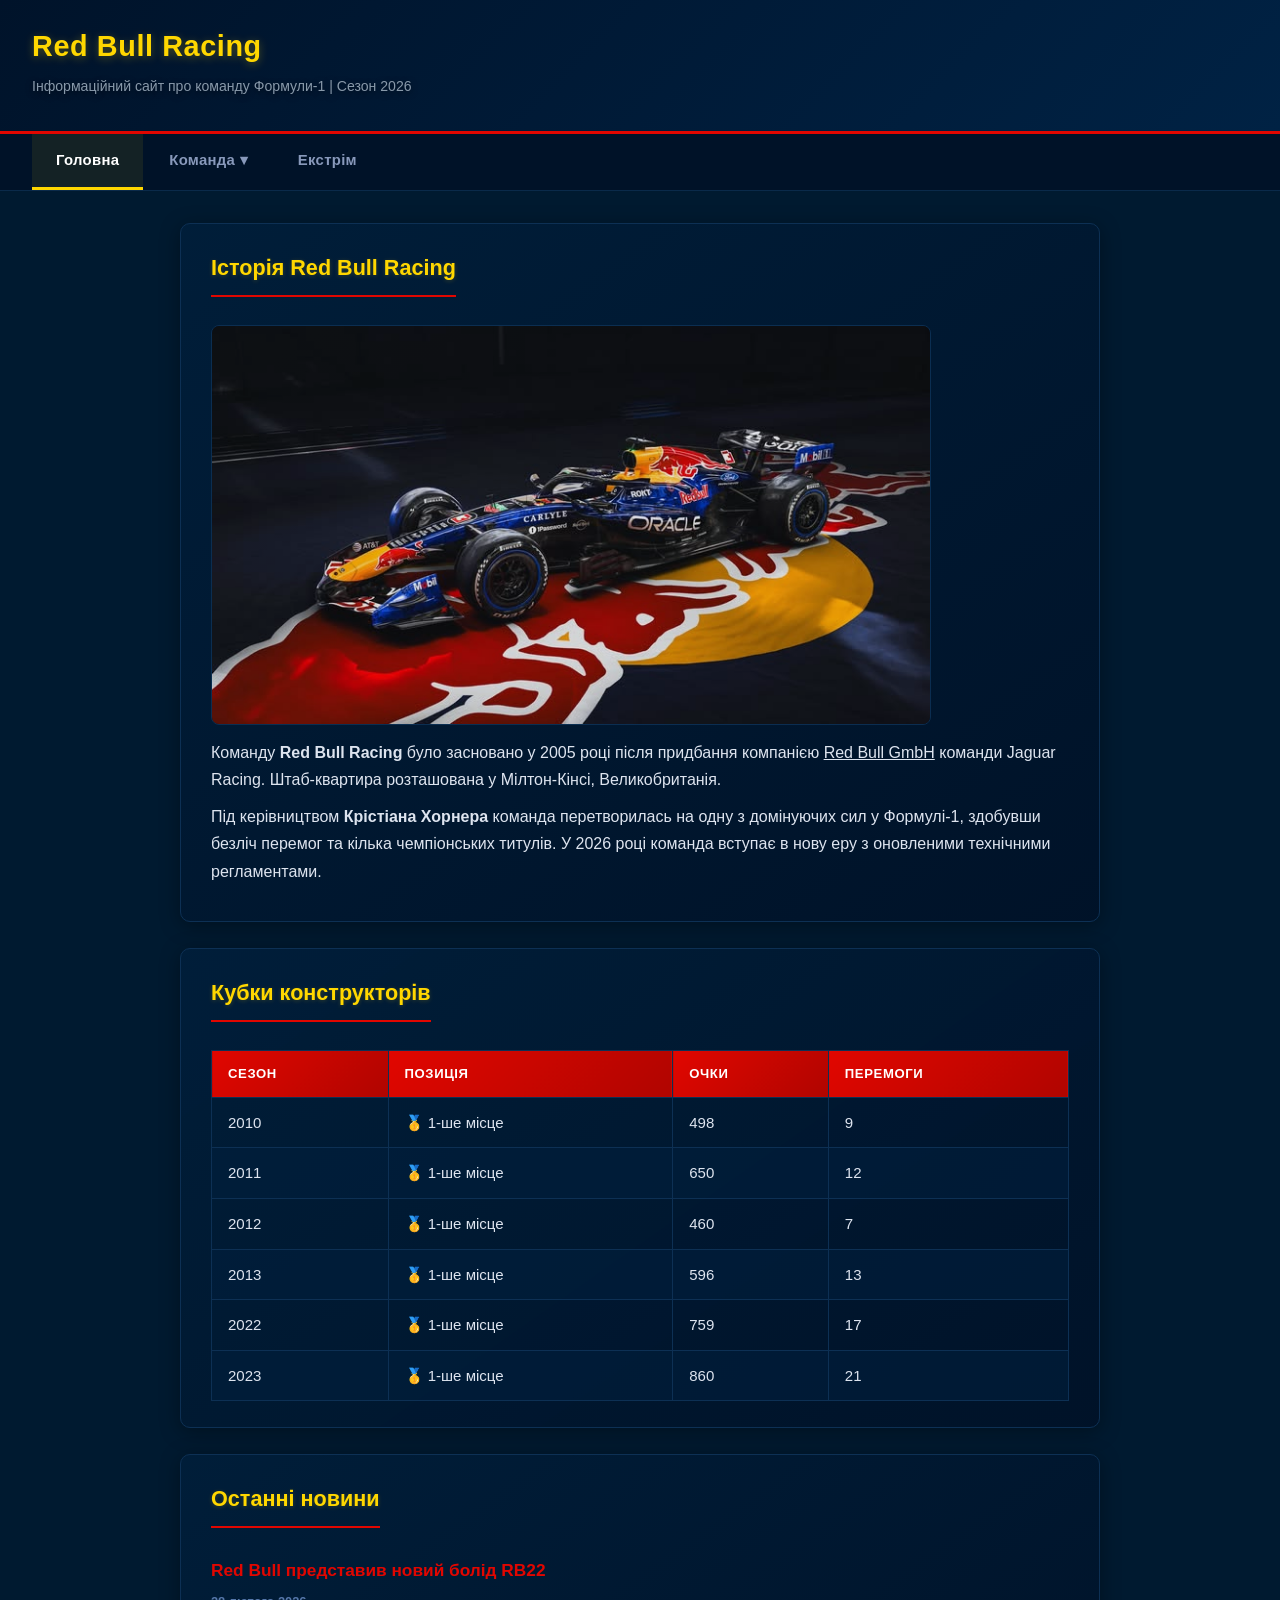
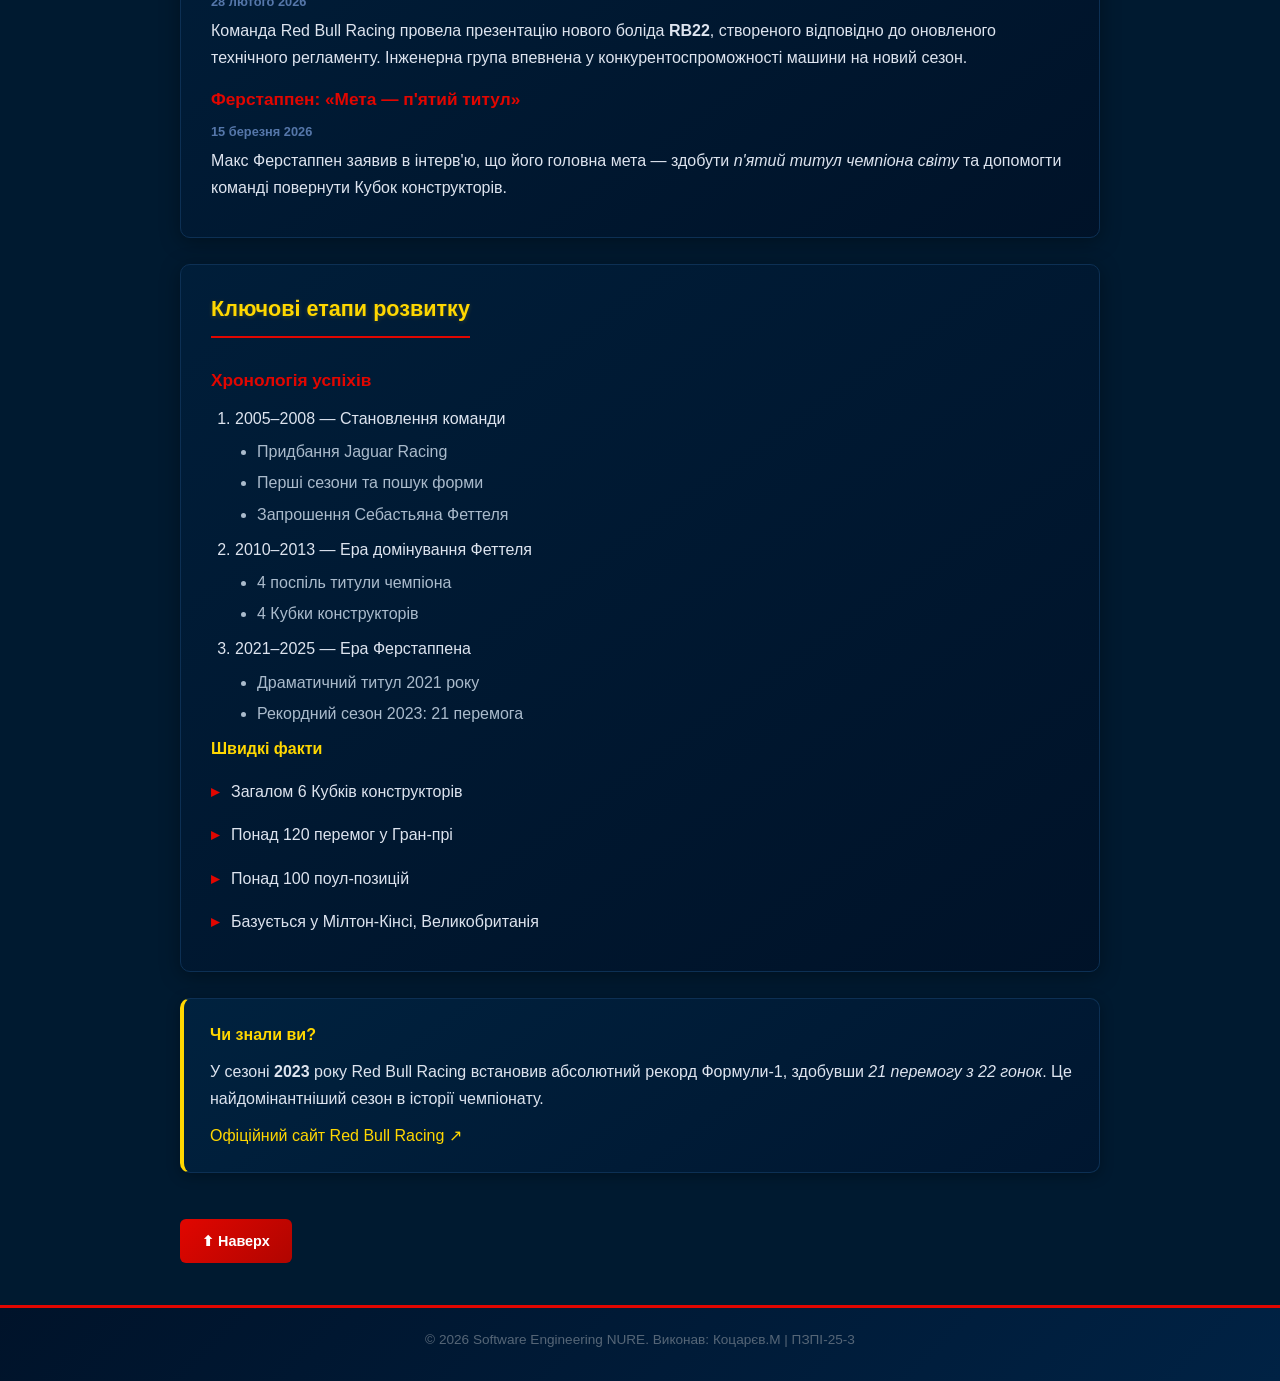
==== index.html @ 12b9b338 "lb1" ====
<!DOCTYPE html>
<html lang="uk">

<head>
    <meta charset="UTF-8">
    <meta name="viewport" content="width=device-width, initial-scale=1.0">
    <meta name="description" content="Red Bull Racing — історія, новини та досягнення команди Формули-1 сезону 2026">
    <meta name="keywords" content="Red Bull Racing, Формула-1, F1 2026, Ферстаппен, Хаджар">
    <meta name="author" content="Коцарєв М., ПЗПІ-25-3">
    <title>Red Bull Racing — Головна</title>
    <link rel="stylesheet" href="style.css">
</head>

<body id="top">
    <header>
        <h1>Red Bull Racing</h1>
        <p>Інформаційний сайт про команду Формули-1 | Сезон 2026</p>
    </header>

    <nav>
        <ul>
            <li><a href="index.html" class="active">Головна</a></li>
            <li class="dropdown">
                <a href="team.html">Команда ▾</a>
                <ul class="dropdown-menu">
                    <li><a href="team.html#pilots">Пілоти 2026</a></li>
                    <li><a href="team.html#media">Медіа та радіо</a></li>
                </ul>
            </li>
            <li><a href="motorsport.html">Екстрім</a></li>
        </ul>
    </nav>

    <main>
        <!--історія-->
        <section>
            <h2>Історія Red Bull Racing</h2>
            <img id="hero-img" src="img/rb22.jpg" alt="Болід Red Bull RB22 на трасі" width="650" height="400">
            <p>Команду <strong>Red Bull Racing</strong> було засновано у 2005 році після придбання компанією
                <u>Red Bull GmbH</u> команди Jaguar Racing. Штаб-квартира розташована у Мілтон-Кінсі, Великобританія.
            </p>
            <p>Під керівництвом <strong>Крістіана Хорнера</strong> команда перетворилась на одну з домінуючих
                сил у Формулі-1, здобувши безліч перемог та кілька чемпіонських титулів. У 2026 році команда
                вступає в нову еру з оновленими технічними регламентами.</p>
        </section>

        <!--статистика-->
        <section>
            <h2>Кубки конструкторів</h2>
            <table>
                <thead>
                    <tr>
                        <th>Сезон</th>
                        <th>Позиція</th>
                        <th>Очки</th>
                        <th>Перемоги</th>
                    </tr>
                </thead>
                <tbody>
                    <tr>
                        <td>2010</td>
                        <td>🥇 1-ше місце</td>
                        <td>498</td>
                        <td>9</td>
                    </tr>
                    <tr>
                        <td>2011</td>
                        <td>🥇 1-ше місце</td>
                        <td>650</td>
                        <td>12</td>
                    </tr>
                    <tr>
                        <td>2012</td>
                        <td>🥇 1-ше місце</td>
                        <td>460</td>
                        <td>7</td>
                    </tr>
                    <tr>
                        <td>2013</td>
                        <td>🥇 1-ше місце</td>
                        <td>596</td>
                        <td>13</td>
                    </tr>
                    <tr>
                        <td>2022</td>
                        <td>🥇 1-ше місце</td>
                        <td>759</td>
                        <td>17</td>
                    </tr>
                    <tr>
                        <td>2023</td>
                        <td>🥇 1-ше місце</td>
                        <td>860</td>
                        <td>21</td>
                    </tr>
                </tbody>
            </table>
        </section>

        <!--новини-->
        <section>
            <h2>Останні новини</h2>

            <article>
                <h3>Red Bull представив новий болід RB22</h3>
                <p class="news-date">28 лютого 2026</p>
                <p>Команда Red Bull Racing провела презентацію нового боліда <strong>RB22</strong>, створеного
                    відповідно до оновленого технічного регламенту. Інженерна група впевнена у конкурентоспроможності
                    машини на новий сезон.</p>
            </article>

            <article>
                <h3>Ферстаппен: «Мета — п'ятий титул»</h3>
                <p class="news-date">15 березня 2026</p>
                <p>Макс Ферстаппен заявив в інтерв'ю, що його головна мета — здобути <em>п'ятий титул чемпіона
                        світу</em> та допомогти команді повернути Кубок конструкторів.</p>
            </article>
        </section>

        <!--хронологія-->
        <section>
            <h2>Ключові етапи розвитку</h2>

            <h3>Хронологія успіхів</h3>
            <ol class="numbered-list">
                <li>2005–2008 — Становлення команди
                    <ul>
                        <li>Придбання Jaguar Racing</li>
                        <li>Перші сезони та пошук форми</li>
                        <li>Запрошення Себастьяна Феттеля</li>
                    </ul>
                </li>
                <li>2010–2013 — Ера домінування Феттеля
                    <ul>
                        <li>4 поспіль титули чемпіона</li>
                        <li>4 Кубки конструкторів</li>
                    </ul>
                </li>
                <li>2021–2025 — Ера Ферстаппена
                    <ul>
                        <li>Драматичний титул 2021 року</li>
                        <li>Рекордний сезон 2023: 21 перемога</li>
                    </ul>
                </li>
            </ol>

            <h4>Швидкі факти</h4>
            <ul class="content-list">
                <li>Загалом 6 Кубків конструкторів</li>
                <li>Понад 120 перемог у Гран-прі</li>
                <li>Понад 100 поул-позицій</li>
                <li>Базується у Мілтон-Кінсі, Великобританія</li>
            </ul>
        </section>
        <!--sideBar-->
        <aside>
            <h4>Чи знали ви?</h4>
            <p>У сезоні <strong>2023</strong> року Red Bull Racing встановив абсолютний рекорд Формули-1, здобувши
                <em>21 перемогу з 22 гонок</em>. Це найдомінантніший сезон в історії чемпіонату.
            </p>
            <a href="https://www.redbullracing.com" target="_blank" rel="noopener">Офіційний сайт Red Bull Racing ↗</a>
        </aside>

        <a href="#top" class="back-to-top">⬆ Наверх</a>
    </main>

    <footer>
        <p>&copy; 2026 Software Engineering NURE. Виконав: Коцарєв.М | ПЗПІ-25-3</p>
    </footer>

</body>

</html>
---- style.css ----
/*універсальний селектор*/
* {
    margin: 0;
    padding: 0;
    box-sizing: border-box;
}

/*грід лейаут*/
body {
    font-family: 'Segoe UI', Helvetica, Arial, sans-serif;
    background-color: #001a30;
    background-image: url('img/bg-carbon.png');
    background-repeat: repeat;
    color: #dde4ef;
    line-height: 1.7;
    min-height: 100vh;
    display: grid;
    grid-template-rows: auto auto 1fr auto;
}

a {
    color: #ffd700;
    text-decoration: none;
    transition: color 0.25s;
}

a:hover {
    color: #ffe766;
}

/*хідер*/
header {
    background: linear-gradient(135deg, #00132a 0%, #002244 100%);
    padding: 22px 32px;
    border-bottom: 3px solid #e10600;
    text-shadow: 0 2px 6px rgba(0, 0, 0, 0.5);
}

header h1 {
    color: #ffd700;
    font-size: 1.8em;
    font-weight: 700;
    letter-spacing: 0.6px;
    cursor: pointer;
    text-shadow: 0 2px 8px rgba(255, 215, 0, 0.3);
}

header p {
    font-size: 0.88em;
    color: #8899aa;
    margin-top: 4px;
}

/*навігація*/
nav {
    background-color: #001228;
    padding: 0 32px;
    border-bottom: 1px solid #0a2a4a;
    position: relative;
    z-index: 100;
}

nav > ul {
    list-style: none;
    display: flex;
    gap: 2px;
    flex-wrap: wrap;
}

nav > ul > li {
    position: relative;
}

nav > ul > li > a {
    display: block;
    padding: 14px 24px;
    color: #8899bb;
    font-size: 0.93em;
    font-weight: 600;
    letter-spacing: 0.3px;
    border-bottom: 3px solid transparent;
    transition: color 0.25s, border-color 0.3s, background-color 0.25s;
    cursor: pointer;
}

nav > ul > li > a:hover {
    color: #fff;
    background-color: rgba(225, 6, 0, 0.12);
    border-bottom-color: #e10600;
    text-decoration: none;
}

nav > ul > li > a.active {
    color: #fff;
    border-bottom-color: #ffd700;
    background-color: rgba(255, 215, 0, 0.08);
    text-decoration: none;
}

/*випадаюче меню*/
.dropdown-menu {
    display: none;
    position: absolute;
    top: 100%;
    left: 0;
    list-style: none;
    background-color: #001835;
    border: 1px solid #0d3054;
    border-radius: 0 0 8px 8px;
    min-width: 220px;
    box-shadow: 0 8px 20px rgba(0, 0, 0, 0.5);
}

.dropdown:hover > .dropdown-menu {
    display: flex;
    flex-direction: column;
}

.dropdown-menu li a {
    display: block;
    padding: 11px 22px;
    color: #8899bb;
    font-size: 0.9em;
    transition: background-color 0.2s, color 0.2s;
    border-bottom: 1px solid #0a2540;
}

.dropdown-menu li:last-child a {
    border-bottom: none;
    border-radius: 0 0 8px 8px;
}

.dropdown-menu li a:hover {
    background-color: rgba(225, 6, 0, 0.15);
    color: #fff;
    text-decoration: none;
}

/*мейн*/
main {
    max-width: 960px;
    width: 100%;
    margin: 32px auto;
    padding: 0 20px;
}

/*секції */
section {
    background: linear-gradient(145deg, rgba(0, 30, 58, 0.92) 0%, rgba(0, 18, 40, 0.96) 100%);
    border: 1px solid #0d3054;
    border-radius: 10px;
    padding: 26px 30px;
    margin-bottom: 26px;
    box-shadow: 0 4px 20px rgba(0, 0, 0, 0.35);
    transition: transform 0.25s, box-shadow 0.25s;
}

section:hover {
    transform: translateY(-2px);
    box-shadow: 0 8px 28px rgba(0, 0, 0, 0.5);
}

/*заголовки*/
h2 {
    color: #ffd700;
    margin-bottom: 14px;
    font-size: 1.35em;
    font-weight: 700;
    padding-bottom: 8px;
    border-bottom: 2px solid #e10600;
    display: inline-block;
    text-shadow: 0 1px 4px rgba(255, 215, 0, 0.2);
}

h3 {
    color: #e10600;
    margin: 14px 0 6px;
    font-size: 1.08em;
    font-weight: 600;
}

h4 {
    color: #ffd700;
    font-size: 1em;
    margin-bottom: 8px;
}

h5 {
    color: #ccdae8;
    font-size: 0.95em;
    margin: 12px 0 6px;
}

h6 {
    color: #7a90a8;
    font-size: 0.85em;
    font-weight: 500;
    margin: 10px 0 4px;
}

p {
    margin-bottom: 10px;
}

/*таблиця*/
table {
    width: 100%;
    border-collapse: collapse;
    margin-top: 14px;
}

th, td {
    border: 1px solid #0d3054;
    padding: 12px 16px;
    text-align: left;
    font-size: 0.94em;
}

th {
    background: linear-gradient(135deg, #e10600, #b00500);
    color: #fff;
    font-weight: 700;
    text-transform: uppercase;
    font-size: 0.82em;
    letter-spacing: 0.6px;
}
tr:nth-child(even) {
    background-color: rgba(0, 30, 60, 0.6);
}

tr:hover {
    background-color: rgba(225, 6, 0, 0.1);
}

/*списки*/
ul.content-list {
    list-style: none;
    padding-left: 0;
    margin-top: 10px;
}

ul.content-list li {
    padding: 6px 0 6px 20px;
    margin-bottom: 4px;
    position: relative;
}

ul.content-list li::before {
    content: '▸';
    color: #e10600;
    position: absolute;
    left: 0;
    font-weight: 700;
}

ol.numbered-list {
    padding-left: 24px;
    margin-top: 10px;
}

ol.numbered-list li {
    margin-bottom: 8px;
    color: #dde4ef;
}

ol.numbered-list ul {
    list-style: disc;
    padding-left: 22px;
    margin-top: 6px;
}

ol.numbered-list ul li {
    margin-bottom: 4px;
    color: #aabbcc;
}

/*картки пілотів*/
.drivers {
    display: flex;
    gap: 24px;
    margin-top: 18px;
}

.driver-card {
    flex: 1;
    background: linear-gradient(160deg, #002244 0%, #001530 100%);
    border: 1px solid #0d3054;
    border-radius: 10px;
    padding: 24px;
    text-align: center;
    box-shadow: 0 3px 14px rgba(0, 0, 0, 0.3);
    transition: border-color 0.3s, transform 0.25s, box-shadow 0.25s;
    cursor: default;
}

.driver-card:hover {
    border-color: #e10600;
    transform: translateY(-4px);
    box-shadow: 0 8px 24px rgba(225, 6, 0, 0.18);
}

.driver-card h3 {
    margin-bottom: 8px;
    color: #fff;
    font-size: 1.1em;
}

.driver-card .number {
    font-size: 2.4em;
    font-weight: 800;
    color: #ffd700;
    margin-bottom: 8px;
    text-shadow: 0 2px 10px rgba(255, 215, 0, 0.25);
}

.driver-card p {
    color: #8899bb;
    margin-bottom: 4px;
    font-size: 0.92em;
}

/*фото пілотів*/
.driver-photo {
    width: 120px;
    height: 120px;
    border-radius: 50%;
    object-fit: cover;
    display: block;
    margin: 0 auto 14px;
    border: 3px solid #ffd700;
    box-shadow: 0 4px 16px rgba(255, 215, 0, 0.2);
    transition: transform 0.3s, box-shadow 0.3s;
}

.driver-photo:hover {
    transform: scale(1.06);
    box-shadow: 0 6px 22px rgba(255, 215, 0, 0.35);
}

/*сітка карток спорт*/
.cards-grid {
    display: grid;
    grid-template-columns: repeat(auto-fill, minmax(260px, 1fr));
    gap: 20px;
    margin-top: 16px;
}

.card {
    background: linear-gradient(160deg, #002244 0%, #001530 100%);
    border: 1px solid #0d3054;
    border-radius: 10px;
    padding: 22px;
    box-shadow: 0 3px 14px rgba(0, 0, 0, 0.3);
    transition: border-color 0.3s, transform 0.25s, box-shadow 0.25s;
}

.card:hover {
    border-color: #ffd700;
    transform: translateY(-3px);
    box-shadow: 0 8px 22px rgba(255, 215, 0, 0.1);
}

.card h3 {
    color: #ffd700;
    margin-bottom: 8px;
    font-size: 1.05em;
}

.card p {
    color: #99aabb;
    font-size: 0.92em;
}

.card .tag {
    display: inline-block;
    background-color: #e10600;
    color: #fff;
    font-size: 0.72em;
    font-weight: 700;
    text-transform: uppercase;
    letter-spacing: 0.5px;
    padding: 3px 10px;
    border-radius: 20px;
    margin-bottom: 10px;
}

/*медіа + фрейм */
.video-block {
    margin-top: 14px;
}

.video-block video {
    width: 100%;
    max-width: 720px;
    border-radius: 8px;
    border: 1px solid #0d3054;
    background-color: #000d1a;
    display: block;
}

.iframe-block {
    margin-top: 16px;
}

.iframe-block iframe {
    width: 100%;
    max-width: 720px;
    height: 400px;
    border: 1px solid #0d3054;
    border-radius: 8px;
    display: block;
}

/*аудіо*/
.audio-block {
    margin-top: 14px;
}

.audio-block audio {
    width: 100%;
    max-width: 480px;
    display: block;
    margin-bottom: 14px;
}

/*підпис до аудіо*/
.radio-transcript {
    background: linear-gradient(160deg, #002244 0%, #001530 100%);
    border-left: 4px solid #ffd700;
    border-radius: 0 8px 8px 0;
    padding: 18px 22px;
    margin-top: 12px;
    font-style: italic;
    color: #8899bb;
    font-size: 0.93em;
    line-height: 1.65;
    box-shadow: 0 2px 10px rgba(0, 0, 0, 0.2);
}

.radio-transcript::before {
    content: '🎙️ ';
}

/*sideBar*/
aside {
    background: linear-gradient(145deg, rgba(0, 35, 65, 0.85) 0%, rgba(0, 22, 48, 0.92) 100%);
    border: 1px solid #0d3054;
    border-left: 4px solid #ffd700;
    border-radius: 10px;
    padding: 22px 26px;
    margin-bottom: 26px;
    box-shadow: 0 3px 14px rgba(0, 0, 0, 0.3);
}

aside h4 {
    color: #ffd700;
    margin-bottom: 10px;
}

/*зображення*/
#hero-img {
    width: 100%;
    max-width: 720px;
    border-radius: 8px;
    border: 1px solid #0d3054;
    display: block;
    margin: 14px 0;
    opacity: 0.92;
    transition: opacity 0.3s;
}

#hero-img:hover {
    opacity: 1;
}

/*новини*/
.news-date {
    font-size: 0.8em;
    color: #5577aa;
    font-weight: 600;
    margin-bottom: 4px;
}

/*кнопка нагору*/
.back-to-top {
    display: inline-block;
    margin: 20px 0 10px;
    padding: 10px 22px;
    background: linear-gradient(135deg, #e10600, #b00500);
    color: #fff;
    border-radius: 6px;
    font-weight: 600;
    font-size: 0.9em;
    transition: transform 0.2s, box-shadow 0.2s;
    cursor: pointer;
}

.back-to-top:hover {
    transform: translateY(-2px);
    box-shadow: 0 4px 12px rgba(225, 6, 0, 0.3);
    color: #fff;
    text-decoration: none;
}

/*форма*/
.form-card {
    margin-top: 16px;
}

.form-group {
    margin-bottom: 16px;
}

.form-group label {
    display: block;
    margin-bottom: 5px;
    color: #aabbcc;
    font-size: 0.92em;
    font-weight: 600;
}

.form-group input,
.form-group select,
.form-group textarea {
    width: 100%;
    max-width: 420px;
    padding: 10px 14px;
    background-color: #001a35;
    border: 1px solid #0d3054;
    border-radius: 6px;
    color: #dde4ef;
    font-family: 'Segoe UI', Helvetica, Arial, sans-serif;
    font-size: 0.93em;
    transition: border-color 0.25s;
}

.form-group input:focus,
.form-group textarea:focus {
    outline: none;
    border-color: #ffd700;
}

.form-group textarea {
    resize: vertical;
    min-height: 80px;
}

.btn-submit {
    display: inline-block;
    padding: 12px 32px;
    background: linear-gradient(135deg, #e10600, #b00500);
    color: #fff;
    border: none;
    border-radius: 6px;
    font-size: 0.95em;
    font-weight: 700;
    cursor: pointer;
    transition: transform 0.2s, box-shadow 0.25s;
    text-transform: uppercase;
    letter-spacing: 0.5px;
}

.btn-submit:hover {
    transform: translateY(-2px);
    box-shadow: 0 6px 16px rgba(225, 6, 0, 0.35);
}

/*футер*/
footer {
    background: linear-gradient(135deg, #00132a 0%, #002244 100%);
    text-align: center;
    padding: 20px;
    border-top: 3px solid #e10600;
    font-size: 0.85em;
    color: #556677;
}
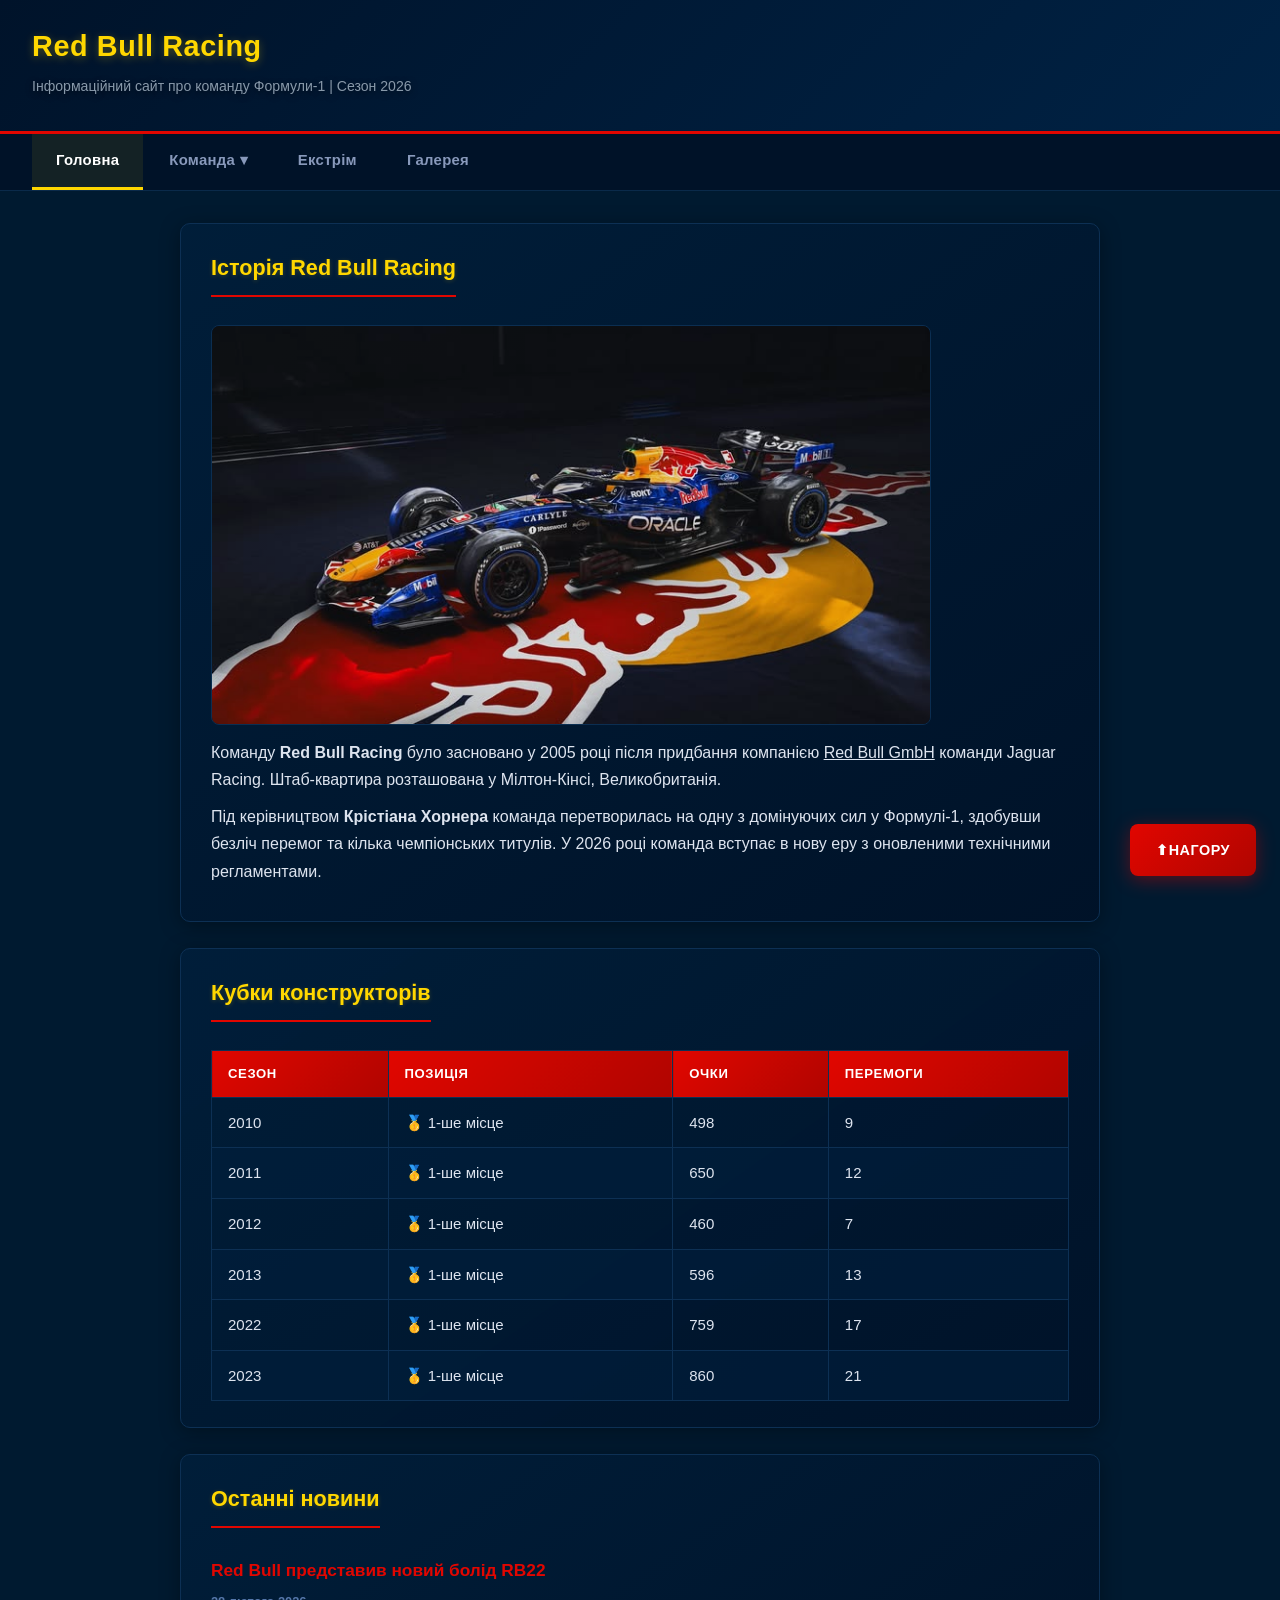
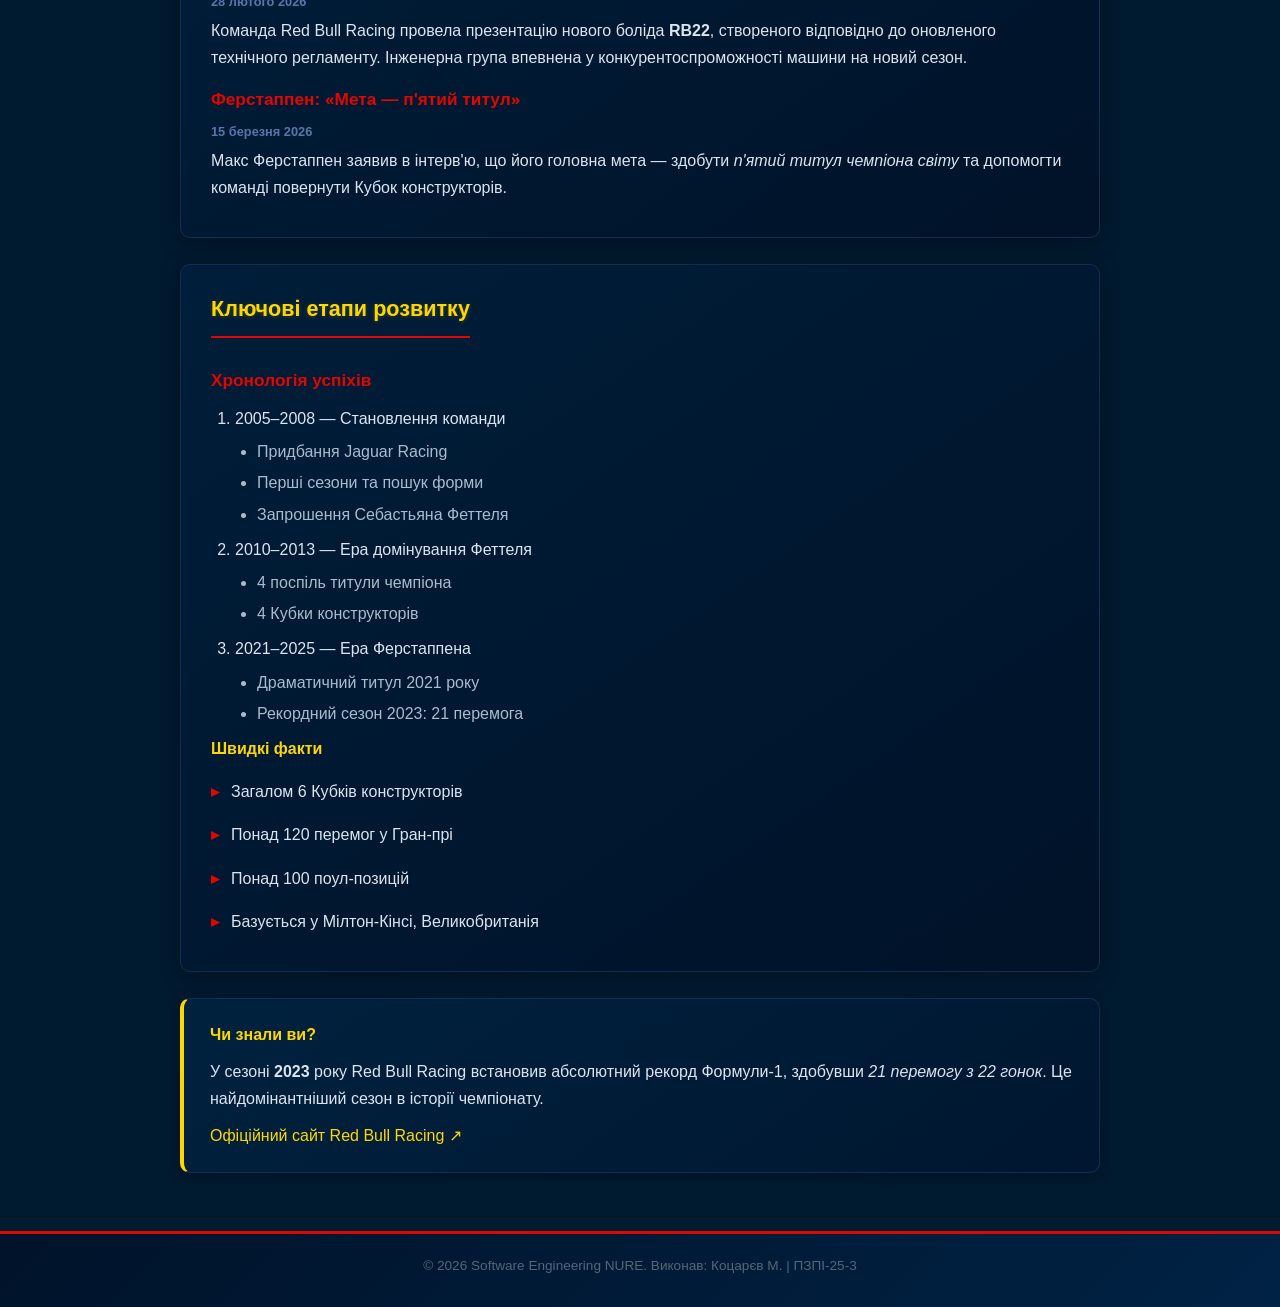
==== commit 32721070: "lb2" ====
--- a/index.html
+++ b/index.html
@@ -12,30 +12,46 @@
 </head>
 
 <body id="top">
+    <!-- Хедер -->
     <header>
         <h1>Red Bull Racing</h1>
         <p>Інформаційний сайт про команду Формули-1 | Сезон 2026</p>
     </header>
 
+    <!-- Checkbox hack для мобільного гамбургер-меню -->
+    <input type="checkbox" id="nav-toggle" class="nav__checkbox">
+    <label for="nav-toggle" class="nav__hamburger" aria-label="Відкрити меню">
+        <span class="nav__hamburger-line"></span>
+    </label>
+
+    <!-- Навігація (БЕМ) -->
     <nav>
-        <ul>
-            <li><a href="index.html" class="active">Головна</a></li>
-            <li class="dropdown">
-                <a href="team.html">Команда ▾</a>
-                <ul class="dropdown-menu">
-                    <li><a href="team.html#pilots">Пілоти 2026</a></li>
-                    <li><a href="team.html#media">Медіа та радіо</a></li>
+        <ul class="nav__list">
+            <li class="nav__item">
+                <a href="index.html" class="nav__link nav__link--active">Головна</a>
+            </li>
+            <li class="nav__item nav__item--dropdown">
+                <a href="team.html" class="nav__link">Команда ▾</a>
+                <ul class="nav__dropdown">
+                    <li><a href="team.html#pilots" class="nav__dropdown-link">Пілоти 2026</a></li>
+                    <li><a href="team.html#media" class="nav__dropdown-link">Медіа та радіо</a></li>
                 </ul>
             </li>
-            <li><a href="motorsport.html">Екстрім</a></li>
+            <li class="nav__item">
+                <a href="motorsport.html" class="nav__link">Екстрім</a>
+            </li>
+            <li class="nav__item">
+                <a href="gallery.html" class="nav__link">Галерея</a>
+            </li>
         </ul>
     </nav>
 
+    <!-- Основний контент -->
     <main>
         <!--історія-->
-        <section>
+        <section class="section">
             <h2>Історія Red Bull Racing</h2>
-            <img id="hero-img" src="img/rb22.jpg" alt="Болід Red Bull RB22 на трасі" width="650" height="400">
+            <img class="hero-img" src="img/rb22.jpg" alt="Болід Red Bull RB22 на трасі" width="650" height="400">
             <p>Команду <strong>Red Bull Racing</strong> було засновано у 2005 році після придбання компанією
                 <u>Red Bull GmbH</u> команди Jaguar Racing. Штаб-квартира розташована у Мілтон-Кінсі, Великобританія.
             </p>
@@ -45,7 +61,7 @@
         </section>
 
         <!--статистика-->
-        <section>
+        <section class="section">
             <h2>Кубки конструкторів</h2>
             <table>
                 <thead>
@@ -98,12 +114,12 @@
         </section>
 
         <!--новини-->
-        <section>
+        <section class="section">
             <h2>Останні новини</h2>
 
             <article>
                 <h3>Red Bull представив новий болід RB22</h3>
-                <p class="news-date">28 лютого 2026</p>
+                <p class="news__date">28 лютого 2026</p>
                 <p>Команда Red Bull Racing провела презентацію нового боліда <strong>RB22</strong>, створеного
                     відповідно до оновленого технічного регламенту. Інженерна група впевнена у конкурентоспроможності
                     машини на новий сезон.</p>
@@ -111,18 +127,18 @@
 
             <article>
                 <h3>Ферстаппен: «Мета — п'ятий титул»</h3>
-                <p class="news-date">15 березня 2026</p>
+                <p class="news__date">15 березня 2026</p>
                 <p>Макс Ферстаппен заявив в інтерв'ю, що його головна мета — здобути <em>п'ятий титул чемпіона
                         світу</em> та допомогти команді повернути Кубок конструкторів.</p>
             </article>
         </section>
 
         <!--хронологія-->
-        <section>
+        <section class="section">
             <h2>Ключові етапи розвитку</h2>
 
             <h3>Хронологія успіхів</h3>
-            <ol class="numbered-list">
+            <ol class="list--ordered">
                 <li>2005–2008 — Становлення команди
                     <ul>
                         <li>Придбання Jaguar Racing</li>
@@ -145,15 +161,16 @@
             </ol>
 
             <h4>Швидкі факти</h4>
-            <ul class="content-list">
+            <ul class="list--markers">
                 <li>Загалом 6 Кубків конструкторів</li>
                 <li>Понад 120 перемог у Гран-прі</li>
                 <li>Понад 100 поул-позицій</li>
                 <li>Базується у Мілтон-Кінсі, Великобританія</li>
             </ul>
         </section>
+
         <!--sideBar-->
-        <aside>
+        <aside class="sidebar">
             <h4>Чи знали ви?</h4>
             <p>У сезоні <strong>2023</strong> року Red Bull Racing встановив абсолютний рекорд Формули-1, здобувши
                 <em>21 перемогу з 22 гонок</em>. Це найдомінантніший сезон в історії чемпіонату.
@@ -161,11 +178,14 @@
             <a href="https://www.redbullracing.com" target="_blank" rel="noopener">Офіційний сайт Red Bull Racing ↗</a>
         </aside>
 
-        <a href="#top" class="back-to-top">⬆ Наверх</a>
     </main>
 
+    <!-- Фіксована кнопка «Підтримати команду» -->
+    <a href="#" class="support-btn">⬆Нагору</a>
+
+    <!-- Футер -->
     <footer>
-        <p>&copy; 2026 Software Engineering NURE. Виконав: Коцарєв.М | ПЗПІ-25-3</p>
+        <p>&copy; 2026 Software Engineering NURE. Виконав: Коцарєв М. | ПЗПІ-25-3</p>
     </footer>
 
 </body>
--- a/style.css
+++ b/style.css
@@ -1,11 +1,19 @@
-/*універсальний селектор*/
+/* =============================================================
+   Red Bull Racing — Фан-сайт | Сезон 2026
+   Лабораторна робота №2: CSS Grid, БЕМ, адаптивність
+   Автор: Коцарєв М. | ПЗПІ-25-3, ХНУРЕ
+   ============================================================= */
+
+/* ------ UNIVERSAL RESET ------ */
 * {
     margin: 0;
     padding: 0;
     box-sizing: border-box;
 }
 
-/*грід лейаут*/
+/* ------ CSS GRID: ЗАГАЛЬНИЙ ЛЕЙАУТ СТОРІНКИ ------ */
+/* Тіло документа — основний грід-контейнер з чотирма рядками:
+   header → nav → main → footer */
 body {
     font-family: 'Segoe UI', Helvetica, Arial, sans-serif;
     background-color: #001a30;
@@ -16,8 +24,20 @@
     min-height: 100vh;
     display: grid;
     grid-template-rows: auto auto 1fr auto;
-}
-
+    grid-template-areas:
+        "header"
+        "nav"
+        "main"
+        "footer";
+}
+
+/* Прив'язка grid-area до семантичних елементів */
+header { grid-area: header; }
+nav    { grid-area: nav; }
+main   { grid-area: main; }
+footer { grid-area: footer; }
+
+/* ------ ПОСИЛАННЯ ------ */
 a {
     color: #ffd700;
     text-decoration: none;
@@ -28,7 +48,9 @@
     color: #ffe766;
 }
 
-/*хідер*/
+/* =============================================================
+   БЛОК: HEADER (header)
+   ============================================================= */
 header {
     background: linear-gradient(135deg, #00132a 0%, #002244 100%);
     padding: 22px 32px;
@@ -36,6 +58,7 @@
     text-shadow: 0 2px 6px rgba(0, 0, 0, 0.5);
 }
 
+/* БЕМ: header__title */
 header h1 {
     color: #ffd700;
     font-size: 1.8em;
@@ -45,13 +68,67 @@
     text-shadow: 0 2px 8px rgba(255, 215, 0, 0.3);
 }
 
+/* БЕМ: header__subtitle */
 header p {
     font-size: 0.88em;
     color: #8899aa;
     margin-top: 4px;
 }
 
-/*навігація*/
+/* =============================================================
+   БЛОК: NAV (nav) — Навігація з гамбургер-меню
+   ============================================================= */
+
+/* -- Checkbox hack: приховуємо справжній чекбокс -- */
+.nav__checkbox {
+    display: none;
+}
+
+/* -- Гамбургер-іконка (3 лінії) — прихована на desktop -- */
+.nav__hamburger {
+    display: none;
+    cursor: pointer;
+    width: 36px;
+    height: 26px;
+    position: relative;
+    z-index: 200;
+}
+
+/* Середня лінія гамбургера */
+.nav__hamburger-line {
+    display: block;
+    width: 100%;
+    height: 3px;
+    background-color: #ffd700;
+    border-radius: 2px;
+    position: absolute;
+    top: 50%;
+    transform: translateY(-50%);
+    transition: background-color 0.3s;
+}
+
+/* Верхня та нижня лінії через псевдоелементи */
+.nav__hamburger-line::before,
+.nav__hamburger-line::after {
+    content: '';
+    display: block;
+    width: 100%;
+    height: 3px;
+    background-color: #ffd700;
+    border-radius: 2px;
+    position: absolute;
+    transition: transform 0.3s, top 0.3s;
+}
+
+.nav__hamburger-line::before {
+    top: -9px;
+}
+
+.nav__hamburger-line::after {
+    top: 9px;
+}
+
+/* -- Основна панель навігації -- */
 nav {
     background-color: #001228;
     padding: 0 32px;
@@ -60,18 +137,21 @@
     z-index: 100;
 }
 
-nav > ul {
+/* БЕМ: nav__list — головний список посилань */
+.nav__list {
     list-style: none;
     display: flex;
     gap: 2px;
     flex-wrap: wrap;
 }
 
-nav > ul > li {
+/* БЕМ: nav__item */
+.nav__item {
     position: relative;
 }
 
-nav > ul > li > a {
+/* БЕМ: nav__link */
+.nav__link {
     display: block;
     padding: 14px 24px;
     color: #8899bb;
@@ -83,22 +163,24 @@
     cursor: pointer;
 }
 
-nav > ul > li > a:hover {
+.nav__link:hover {
     color: #fff;
     background-color: rgba(225, 6, 0, 0.12);
     border-bottom-color: #e10600;
     text-decoration: none;
 }
 
-nav > ul > li > a.active {
+/* БЕМ: nav__link--active (модифікатор активної сторінки) */
+.nav__link--active {
     color: #fff;
     border-bottom-color: #ffd700;
     background-color: rgba(255, 215, 0, 0.08);
     text-decoration: none;
 }
 
-/*випадаюче меню*/
-.dropdown-menu {
+/* -- Випадаюче меню (dropdown) -- */
+/* БЕМ: nav__dropdown */
+.nav__dropdown {
     display: none;
     position: absolute;
     top: 100%;
@@ -109,14 +191,17 @@
     border-radius: 0 0 8px 8px;
     min-width: 220px;
     box-shadow: 0 8px 20px rgba(0, 0, 0, 0.5);
-}
-
-.dropdown:hover > .dropdown-menu {
+    z-index: 150;
+}
+
+/* При наведенні на батьківський nav__item--dropdown */
+.nav__item--dropdown:hover > .nav__dropdown {
     display: flex;
     flex-direction: column;
 }
 
-.dropdown-menu li a {
+/* Посилання всередині dropdown */
+.nav__dropdown-link {
     display: block;
     padding: 11px 22px;
     color: #8899bb;
@@ -125,18 +210,20 @@
     border-bottom: 1px solid #0a2540;
 }
 
-.dropdown-menu li:last-child a {
+.nav__dropdown li:last-child .nav__dropdown-link {
     border-bottom: none;
     border-radius: 0 0 8px 8px;
 }
 
-.dropdown-menu li a:hover {
+.nav__dropdown-link:hover {
     background-color: rgba(225, 6, 0, 0.15);
     color: #fff;
     text-decoration: none;
 }
 
-/*мейн*/
+/* =============================================================
+   БЛОК: MAIN — основний контент
+   ============================================================= */
 main {
     max-width: 960px;
     width: 100%;
@@ -144,8 +231,10 @@
     padding: 0 20px;
 }
 
-/*секції */
-section {
+/* =============================================================
+   БЛОК: SECTION (section) — секції контенту
+   ============================================================= */
+.section {
     background: linear-gradient(145deg, rgba(0, 30, 58, 0.92) 0%, rgba(0, 18, 40, 0.96) 100%);
     border: 1px solid #0d3054;
     border-radius: 10px;
@@ -155,12 +244,14 @@
     transition: transform 0.25s, box-shadow 0.25s;
 }
 
-section:hover {
+.section:hover {
     transform: translateY(-2px);
     box-shadow: 0 8px 28px rgba(0, 0, 0, 0.5);
 }
 
-/*заголовки*/
+/* =============================================================
+   ЗАГОЛОВКИ
+   ============================================================= */
 h2 {
     color: #ffd700;
     margin-bottom: 14px;
@@ -202,7 +293,9 @@
     margin-bottom: 10px;
 }
 
-/*таблиця*/
+/* =============================================================
+   БЛОК: TABLE — таблиця статистики
+   ============================================================= */
 table {
     width: 100%;
     border-collapse: collapse;
@@ -224,6 +317,7 @@
     font-size: 0.82em;
     letter-spacing: 0.6px;
 }
+
 tr:nth-child(even) {
     background-color: rgba(0, 30, 60, 0.6);
 }
@@ -232,20 +326,23 @@
     background-color: rgba(225, 6, 0, 0.1);
 }
 
-/*списки*/
-ul.content-list {
+/* =============================================================
+   БЛОК: LIST — списки (БЕМ)
+   ============================================================= */
+/* БЕМ: list--markers (маркований список) */
+.list--markers {
     list-style: none;
     padding-left: 0;
     margin-top: 10px;
 }
 
-ul.content-list li {
+.list--markers li {
     padding: 6px 0 6px 20px;
     margin-bottom: 4px;
     position: relative;
 }
 
-ul.content-list li::before {
+.list--markers li::before {
     content: '▸';
     color: #e10600;
     position: absolute;
@@ -253,36 +350,41 @@
     font-weight: 700;
 }
 
-ol.numbered-list {
+/* БЕМ: list--ordered (нумерований список) */
+.list--ordered {
     padding-left: 24px;
     margin-top: 10px;
 }
 
-ol.numbered-list li {
+.list--ordered li {
     margin-bottom: 8px;
     color: #dde4ef;
 }
 
-ol.numbered-list ul {
+.list--ordered ul {
     list-style: disc;
     padding-left: 22px;
     margin-top: 6px;
 }
 
-ol.numbered-list ul li {
+.list--ordered ul li {
     margin-bottom: 4px;
     color: #aabbcc;
 }
 
-/*картки пілотів*/
-.drivers {
-    display: flex;
+/* =============================================================
+   БЛОК: PILOT — картки пілотів (CSS Grid)
+   ============================================================= */
+/* БЕМ: pilot__grid — сітка пілотів */
+.pilot__grid {
+    display: grid;
+    grid-template-columns: repeat(2, 1fr);
     gap: 24px;
     margin-top: 18px;
 }
 
-.driver-card {
-    flex: 1;
+/* БЕМ: pilot__card — картка пілота */
+.pilot__card {
     background: linear-gradient(160deg, #002244 0%, #001530 100%);
     border: 1px solid #0d3054;
     border-radius: 10px;
@@ -293,19 +395,20 @@
     cursor: default;
 }
 
-.driver-card:hover {
+.pilot__card:hover {
     border-color: #e10600;
     transform: translateY(-4px);
     box-shadow: 0 8px 24px rgba(225, 6, 0, 0.18);
 }
 
-.driver-card h3 {
+.pilot__card h3 {
     margin-bottom: 8px;
     color: #fff;
     font-size: 1.1em;
 }
 
-.driver-card .number {
+/* БЕМ: pilot__number — номер пілота */
+.pilot__number {
     font-size: 2.4em;
     font-weight: 800;
     color: #ffd700;
@@ -313,14 +416,14 @@
     text-shadow: 0 2px 10px rgba(255, 215, 0, 0.25);
 }
 
-.driver-card p {
+.pilot__card p {
     color: #8899bb;
     margin-bottom: 4px;
     font-size: 0.92em;
 }
 
-/*фото пілотів*/
-.driver-photo {
+/* БЕМ: pilot__photo — фото пілота */
+.pilot__photo {
     width: 120px;
     height: 120px;
     border-radius: 50%;
@@ -332,20 +435,24 @@
     transition: transform 0.3s, box-shadow 0.3s;
 }
 
-.driver-photo:hover {
+.pilot__photo:hover {
     transform: scale(1.06);
     box-shadow: 0 6px 22px rgba(255, 215, 0, 0.35);
 }
 
-/*сітка карток спорт*/
-.cards-grid {
+/* =============================================================
+   БЛОК: CARDS — сітка карток (CSS Grid)
+   ============================================================= */
+/* БЕМ: cards__grid */
+.cards__grid {
     display: grid;
     grid-template-columns: repeat(auto-fill, minmax(260px, 1fr));
     gap: 20px;
     margin-top: 16px;
 }
 
-.card {
+/* БЕМ: cards__item */
+.cards__item {
     background: linear-gradient(160deg, #002244 0%, #001530 100%);
     border: 1px solid #0d3054;
     border-radius: 10px;
@@ -354,24 +461,25 @@
     transition: border-color 0.3s, transform 0.25s, box-shadow 0.25s;
 }
 
-.card:hover {
+.cards__item:hover {
     border-color: #ffd700;
     transform: translateY(-3px);
     box-shadow: 0 8px 22px rgba(255, 215, 0, 0.1);
 }
 
-.card h3 {
+.cards__item h3 {
     color: #ffd700;
     margin-bottom: 8px;
     font-size: 1.05em;
 }
 
-.card p {
+.cards__item p {
     color: #99aabb;
     font-size: 0.92em;
 }
 
-.card .tag {
+/* БЕМ: cards__tag — мітка категорії */
+.cards__tag {
     display: inline-block;
     background-color: #e10600;
     color: #fff;
@@ -384,12 +492,15 @@
     margin-bottom: 10px;
 }
 
-/*медіа + фрейм */
-.video-block {
+/* =============================================================
+   БЛОК: MEDIA — відео, iframe, аудіо
+   ============================================================= */
+/* БЕМ: media__video */
+.media__video {
     margin-top: 14px;
 }
 
-.video-block video {
+.media__video video {
     width: 100%;
     max-width: 720px;
     border-radius: 8px;
@@ -398,11 +509,12 @@
     display: block;
 }
 
-.iframe-block {
+/* БЕМ: media__iframe */
+.media__iframe {
     margin-top: 16px;
 }
 
-.iframe-block iframe {
+.media__iframe iframe {
     width: 100%;
     max-width: 720px;
     height: 400px;
@@ -411,20 +523,20 @@
     display: block;
 }
 
-/*аудіо*/
-.audio-block {
+/* БЕМ: media__audio */
+.media__audio {
     margin-top: 14px;
 }
 
-.audio-block audio {
+.media__audio audio {
     width: 100%;
     max-width: 480px;
     display: block;
     margin-bottom: 14px;
 }
 
-/*підпис до аудіо*/
-.radio-transcript {
+/* БЕМ: media__transcript — розшифровка радіо */
+.media__transcript {
     background: linear-gradient(160deg, #002244 0%, #001530 100%);
     border-left: 4px solid #ffd700;
     border-radius: 0 8px 8px 0;
@@ -437,12 +549,25 @@
     box-shadow: 0 2px 10px rgba(0, 0, 0, 0.2);
 }
 
-.radio-transcript::before {
+.media__transcript::before {
     content: '🎙️ ';
 }
 
-/*sideBar*/
-aside {
+/* Модифікатор для секції медіа: зміна кольору підкреслення h2 */
+.section--media h2 {
+    border-bottom-color: #ffd700;
+}
+
+/* Виділення команди (текстовий модифікатор) */
+.text--highlight {
+    color: #ffd700;
+    font-weight: 700;
+}
+
+/* =============================================================
+   БЛОК: SIDEBAR (aside)
+   ============================================================= */
+.sidebar {
     background: linear-gradient(145deg, rgba(0, 35, 65, 0.85) 0%, rgba(0, 22, 48, 0.92) 100%);
     border: 1px solid #0d3054;
     border-left: 4px solid #ffd700;
@@ -452,13 +577,15 @@
     box-shadow: 0 3px 14px rgba(0, 0, 0, 0.3);
 }
 
-aside h4 {
+.sidebar h4 {
     color: #ffd700;
     margin-bottom: 10px;
 }
 
-/*зображення*/
-#hero-img {
+/* =============================================================
+   БЛОК: HERO-IMG — головне зображення
+   ============================================================= */
+.hero-img {
     width: 100%;
     max-width: 720px;
     border-radius: 8px;
@@ -469,20 +596,26 @@
     transition: opacity 0.3s;
 }
 
-#hero-img:hover {
+.hero-img:hover {
     opacity: 1;
 }
 
-/*новини*/
-.news-date {
+/* =============================================================
+   БЛОК: NEWS — новини
+   ============================================================= */
+/* БЕМ: news__date */
+.news__date {
     font-size: 0.8em;
     color: #5577aa;
     font-weight: 600;
     margin-bottom: 4px;
 }
 
-/*кнопка нагору*/
-.back-to-top {
+/* =============================================================
+   БЛОК: PAGE — елементи сторінки
+   ============================================================= */
+/* БЕМ: page__back-to-top — кнопка «Наверх» */
+.page__back-to-top {
     display: inline-block;
     margin: 20px 0 10px;
     padding: 10px 22px;
@@ -495,23 +628,27 @@
     cursor: pointer;
 }
 
-.back-to-top:hover {
+.page__back-to-top:hover {
     transform: translateY(-2px);
     box-shadow: 0 4px 12px rgba(225, 6, 0, 0.3);
     color: #fff;
     text-decoration: none;
 }
 
-/*форма*/
-.form-card {
+/* =============================================================
+   БЛОК: FORM — форма (анкета фаната)
+   ============================================================= */
+/* БЕМ: form__card */
+.form__card {
     margin-top: 16px;
 }
 
-.form-group {
+/* БЕМ: form__group */
+.form__group {
     margin-bottom: 16px;
 }
 
-.form-group label {
+.form__group label {
     display: block;
     margin-bottom: 5px;
     color: #aabbcc;
@@ -519,9 +656,9 @@
     font-weight: 600;
 }
 
-.form-group input,
-.form-group select,
-.form-group textarea {
+.form__group input,
+.form__group select,
+.form__group textarea {
     width: 100%;
     max-width: 420px;
     padding: 10px 14px;
@@ -534,18 +671,19 @@
     transition: border-color 0.25s;
 }
 
-.form-group input:focus,
-.form-group textarea:focus {
+.form__group input:focus,
+.form__group textarea:focus {
     outline: none;
     border-color: #ffd700;
 }
 
-.form-group textarea {
+.form__group textarea {
     resize: vertical;
     min-height: 80px;
 }
 
-.btn-submit {
+/* БЕМ: form__submit — кнопка надсилання */
+.form__submit {
     display: inline-block;
     padding: 12px 32px;
     background: linear-gradient(135deg, #e10600, #b00500);
@@ -560,12 +698,125 @@
     letter-spacing: 0.5px;
 }
 
-.btn-submit:hover {
+.form__submit:hover {
     transform: translateY(-2px);
     box-shadow: 0 6px 16px rgba(225, 6, 0, 0.35);
 }
 
-/*футер*/
+/* =============================================================
+   БЛОК: SUPPORT — фіксована кнопка «Підтримати команду»
+   ============================================================= */
+.support-btn {
+    position: fixed;
+    bottom: 24px;
+    right: 24px;
+    z-index: 500;
+    padding: 14px 26px;
+    background: linear-gradient(135deg, #e10600, #b00500);
+    color: #fff;
+    font-size: 0.9em;
+    font-weight: 700;
+    text-transform: uppercase;
+    letter-spacing: 0.5px;
+    border-radius: 8px;
+    box-shadow: 0 4px 18px rgba(225, 6, 0, 0.4);
+    cursor: pointer;
+    transition: transform 0.3s ease, box-shadow 0.3s ease;
+    text-decoration: none;
+}
+
+/* Деформація при наведенні: skewX + scale */
+.support-btn:hover {
+    transform: skewX(-8deg) scale(1.1);
+    box-shadow: 0 8px 28px rgba(225, 6, 0, 0.6);
+    color: #fff;
+    text-decoration: none;
+}
+
+/* =============================================================
+   БЛОК: GALLERY — галерея (CSS Grid + анімації)
+   ============================================================= */
+
+/* Контейнер галереї з grid-template-areas */
+.gallery {
+    display: grid;
+    grid-template-areas:
+        "title  title  title"
+        "photo1 photo2 photo3"
+        "photo4 photo5 photo6";
+    grid-template-columns: repeat(3, 1fr);
+    gap: 18px;
+    margin-top: 18px;
+}
+
+/* Заголовок займає весь рядок */
+.gallery__title {
+    grid-area: title;
+    color: #ffd700;
+    font-size: 1.2em;
+    margin-bottom: 4px;
+}
+
+/* Прив'язка кожного фото до grid-area */
+.gallery__item:nth-child(2) { grid-area: photo1; }
+.gallery__item:nth-child(3) { grid-area: photo2; }
+.gallery__item:nth-child(4) { grid-area: photo3; }
+.gallery__item:nth-child(5) { grid-area: photo4; }
+.gallery__item:nth-child(6) { grid-area: photo5; }
+.gallery__item:nth-child(7) { grid-area: photo6; }
+
+/* БЕМ: gallery__item — одне фото у галереї */
+.gallery__item {
+    overflow: hidden;
+    border-radius: 10px;
+    border: 1px solid #0d3054;
+    box-shadow: 0 3px 14px rgba(0, 0, 0, 0.3);
+    cursor: pointer;
+    position: relative;
+}
+
+/* БЕМ: gallery__img — зображення */
+.gallery__img {
+    width: 100%;
+    height: 100%;
+    min-height: 200px;
+    object-fit: cover;
+    display: block;
+    /* Початковий стан: чорно-білий фільтр */
+    filter: grayscale(80%);
+    transition: transform 0.4s ease, filter 0.4s ease;
+}
+
+/* Анімація при наведенні: збільшення + насиченість */
+.gallery__item:hover .gallery__img {
+    transform: scale(1.08);
+    filter: grayscale(0%) saturate(1.3);
+}
+
+/* Підпис до фото */
+.gallery__caption {
+    position: absolute;
+    bottom: 0;
+    left: 0;
+    right: 0;
+    padding: 10px 14px;
+    background: linear-gradient(transparent, rgba(0, 13, 26, 0.9));
+    color: #dde4ef;
+    font-size: 0.85em;
+    font-weight: 600;
+    opacity: 0;
+    transform: translateY(10px);
+    transition: opacity 0.35s ease, transform 0.35s ease;
+}
+
+.gallery__item:hover .gallery__caption {
+    opacity: 1;
+    transform: translateY(0);
+}
+
+/* =============================================================
+   БЛОК: FOOTER
+   ============================================================= */
 footer {
     background: linear-gradient(135deg, #00132a 0%, #002244 100%);
     text-align: center;
@@ -574,3 +825,163 @@
     font-size: 0.85em;
     color: #556677;
 }
+
+/* =============================================================
+   АДАПТИВНІСТЬ — @media запити
+   ============================================================= */
+
+/* ---- Планшети та мобільні пристрої (≤ 768px) ---- */
+@media (max-width: 768px) {
+
+    /* -- Гамбургер-меню стає видимим -- */
+    .nav__hamburger {
+        display: block;
+        position: absolute;
+        top: 12px;
+        right: 16px;
+    }
+
+    /* Nav отримує padding для гамбургера */
+    nav {
+        padding: 14px 16px;
+    }
+
+    /* Навігаційний список ховається */
+    .nav__list {
+        display: none;
+        flex-direction: column;
+        width: 100%;
+        gap: 0;
+        padding-top: 10px;
+    }
+
+    /* Checkbox hack: коли чекбокс активний — меню показується */
+    .nav__checkbox:checked ~ nav .nav__list {
+        display: flex;
+    }
+
+    /* Анімація гамбургера у хрестик при відкритті */
+    .nav__checkbox:checked ~ .nav__hamburger .nav__hamburger-line {
+        background-color: transparent;
+    }
+
+    .nav__checkbox:checked ~ .nav__hamburger .nav__hamburger-line::before {
+        top: 0;
+        transform: rotate(45deg);
+    }
+
+    .nav__checkbox:checked ~ .nav__hamburger .nav__hamburger-line::after {
+        top: 0;
+        transform: rotate(-45deg);
+    }
+
+    /* Посилання навігації на повну ширину */
+    .nav__link {
+        padding: 12px 16px;
+        border-bottom: 1px solid #0a2a4a;
+    }
+
+    /* Dropdown на мобільному — статичний */
+    .nav__dropdown {
+        position: static;
+        border: none;
+        border-radius: 0;
+        box-shadow: none;
+        min-width: auto;
+        background-color: rgba(0, 18, 40, 0.7);
+    }
+
+    .nav__item--dropdown:hover > .nav__dropdown {
+        display: flex;
+    }
+
+    .nav__dropdown-link {
+        padding-left: 40px;
+    }
+
+    /* -- Основний контент -- */
+    main {
+        margin: 16px auto;
+        padding: 0 12px;
+    }
+
+    .section {
+        padding: 18px 16px;
+        margin-bottom: 18px;
+    }
+
+    header {
+        padding: 16px 16px;
+    }
+
+    header h1 {
+        font-size: 1.4em;
+    }
+
+    /* Пілоти — одна колонка */
+    .pilot__grid {
+        grid-template-columns: 1fr;
+        gap: 16px;
+    }
+
+    /* Картки — одна колонка */
+    .cards__grid {
+        grid-template-columns: 1fr;
+        gap: 14px;
+    }
+
+    /* Таблиця — прокрутка */
+    table {
+        display: block;
+        overflow-x: auto;
+    }
+
+    /* Галерея — 1 або 2 колонки */
+    .gallery {
+        grid-template-areas:
+            "title  title"
+            "photo1 photo2"
+            "photo3 photo4"
+            "photo5 photo6";
+        grid-template-columns: repeat(2, 1fr);
+        gap: 12px;
+    }
+
+    /* iframe адаптивність */
+    .media__iframe iframe {
+        height: 240px;
+    }
+
+    /* Фіксована кнопка — менший розмір на мобільних */
+    .support-btn {
+        padding: 10px 16px;
+        font-size: 0.78em;
+        bottom: 14px;
+        right: 14px;
+    }
+}
+
+/* ---- Маленькі мобільні (≤ 480px) ---- */
+@media (max-width: 480px) {
+
+    /* Галерея — одна колонка */
+    .gallery {
+        grid-template-areas:
+            "title"
+            "photo1"
+            "photo2"
+            "photo3"
+            "photo4"
+            "photo5"
+            "photo6";
+        grid-template-columns: 1fr;
+    }
+
+    header h1 {
+        font-size: 1.2em;
+    }
+
+    h2 {
+        font-size: 1.15em;
+    }
+}
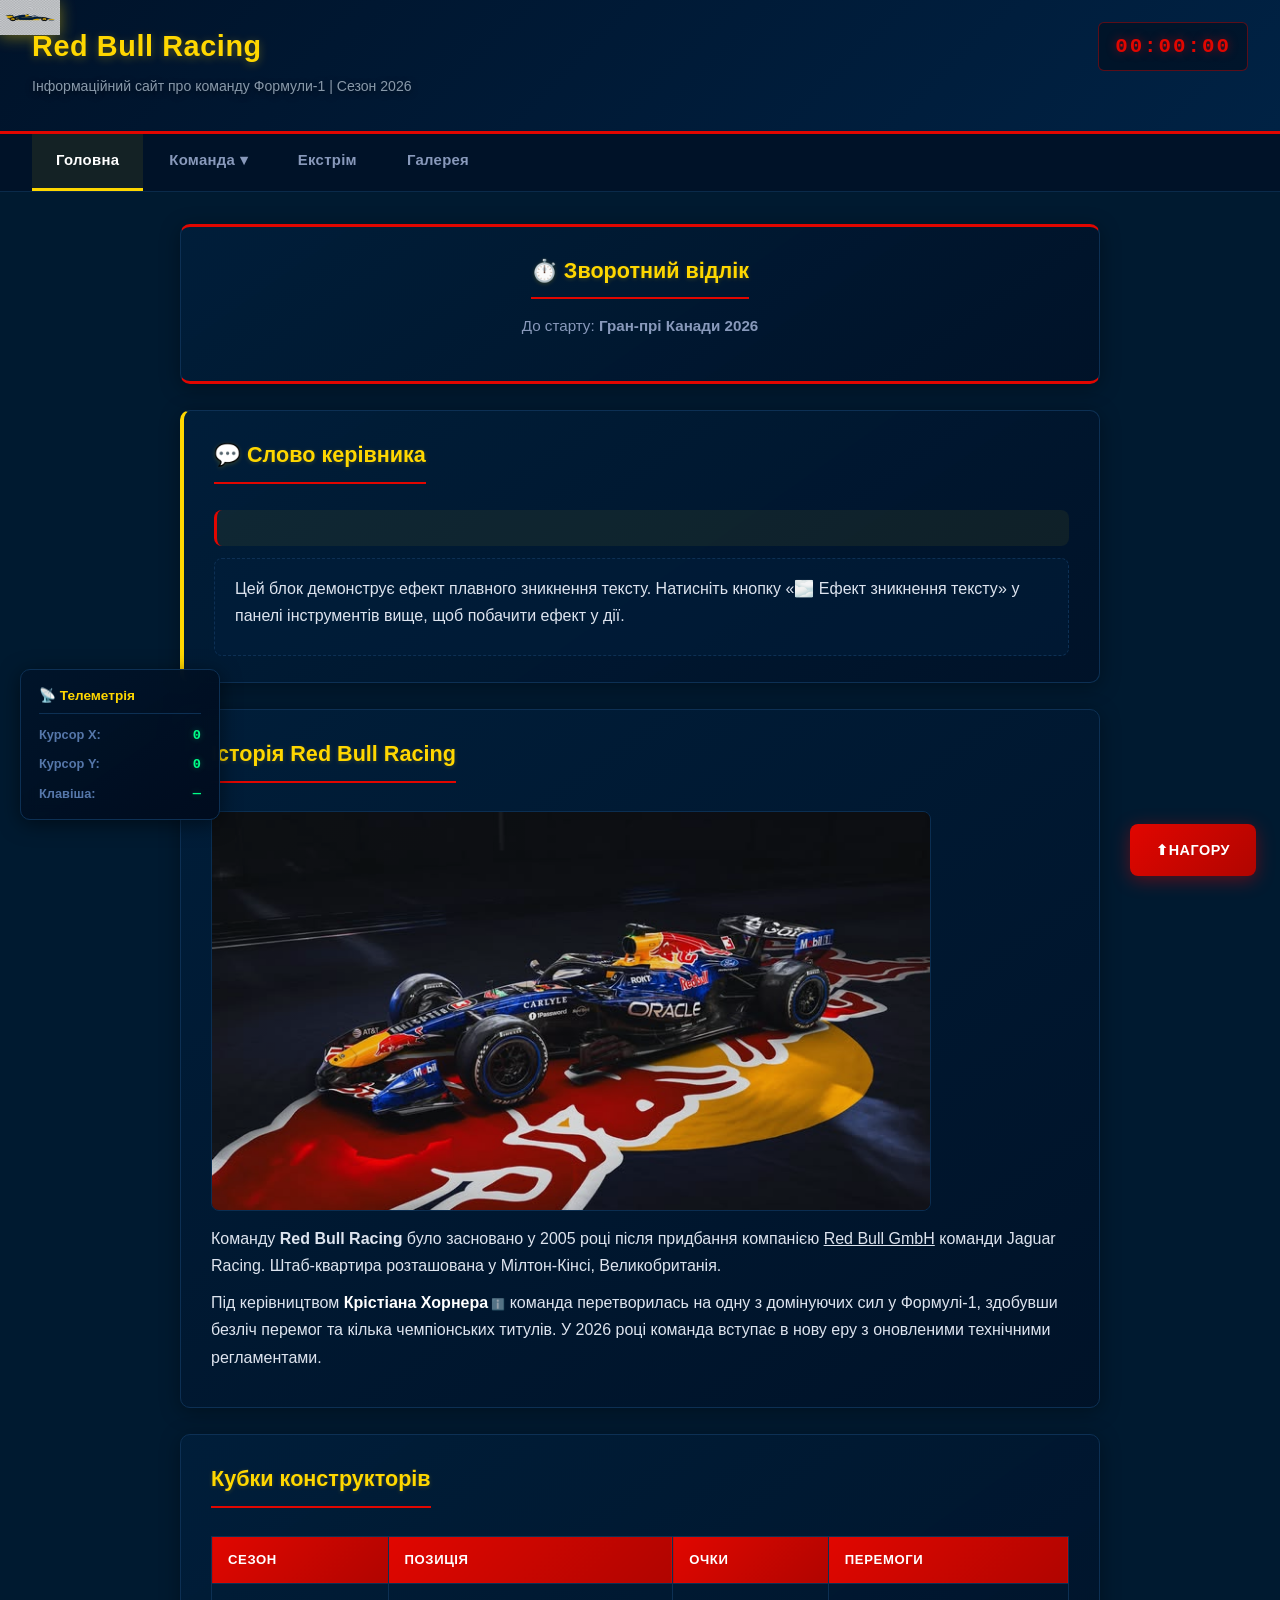
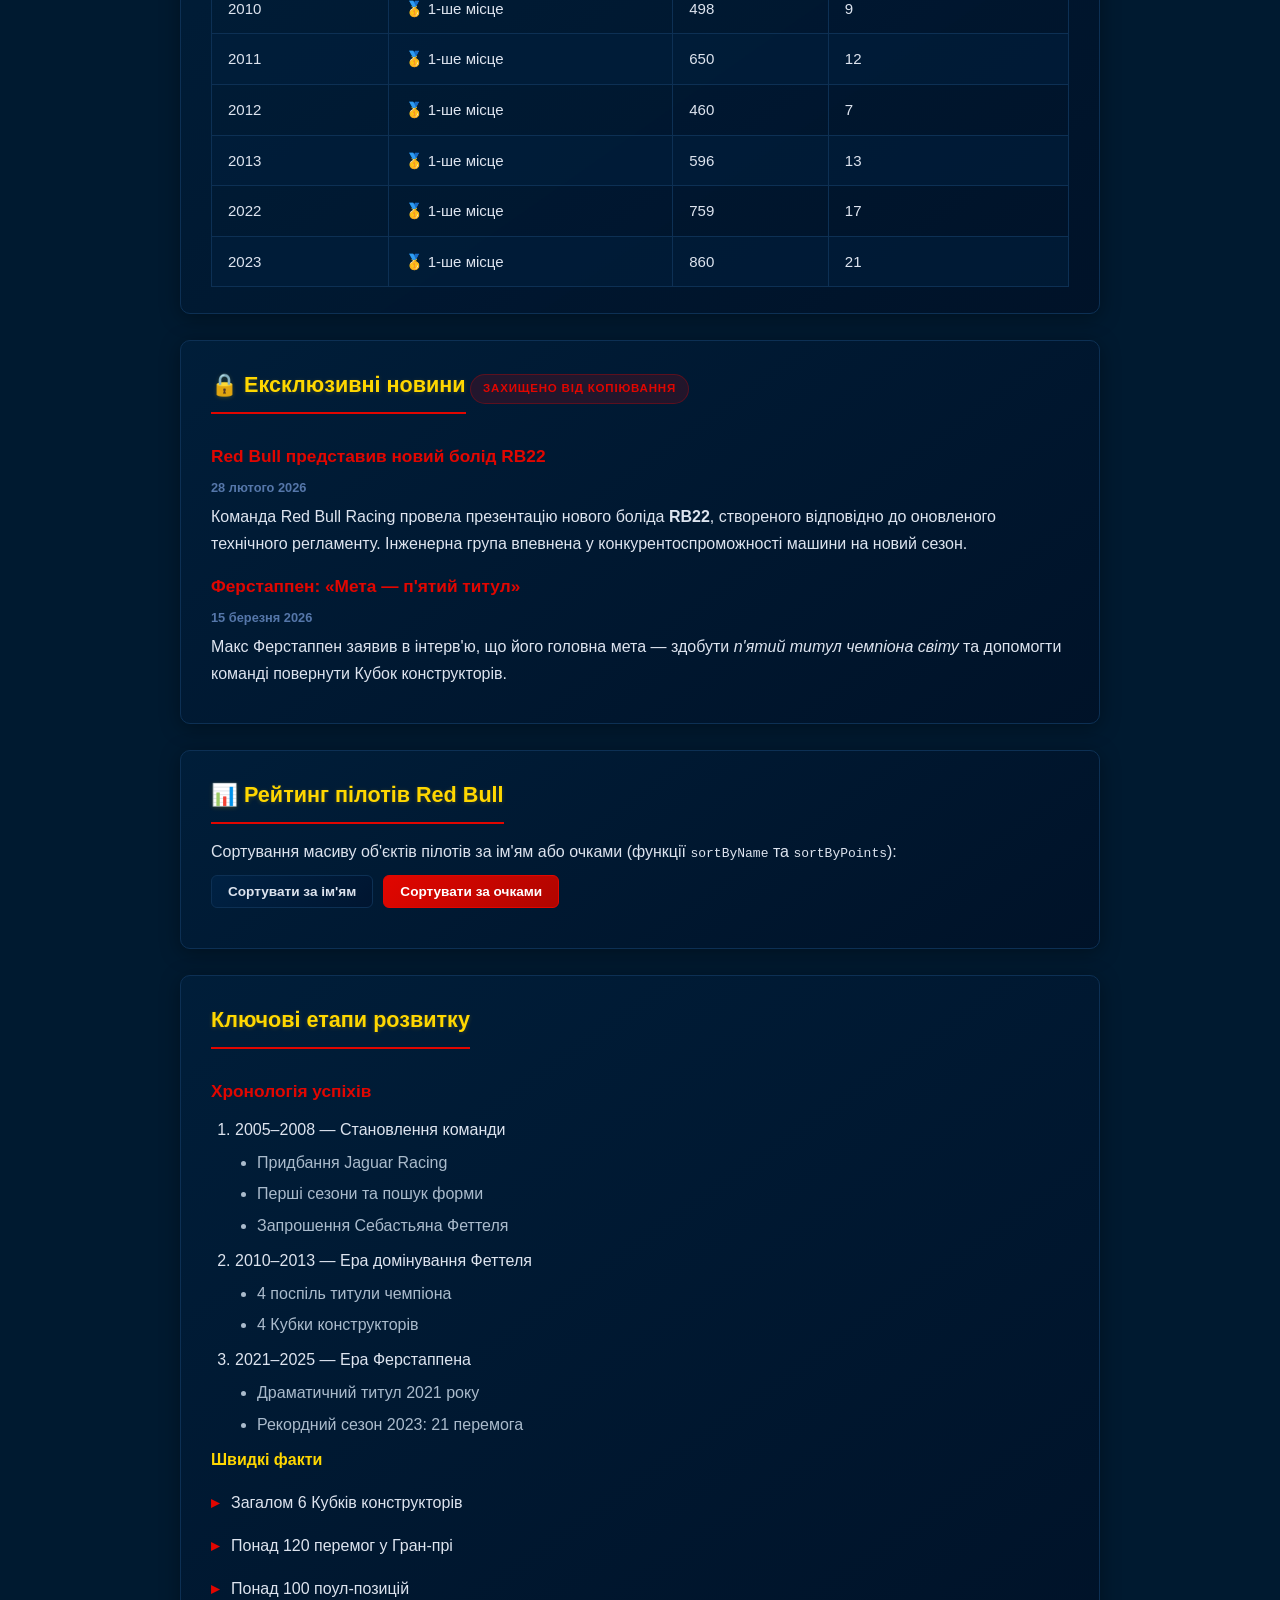
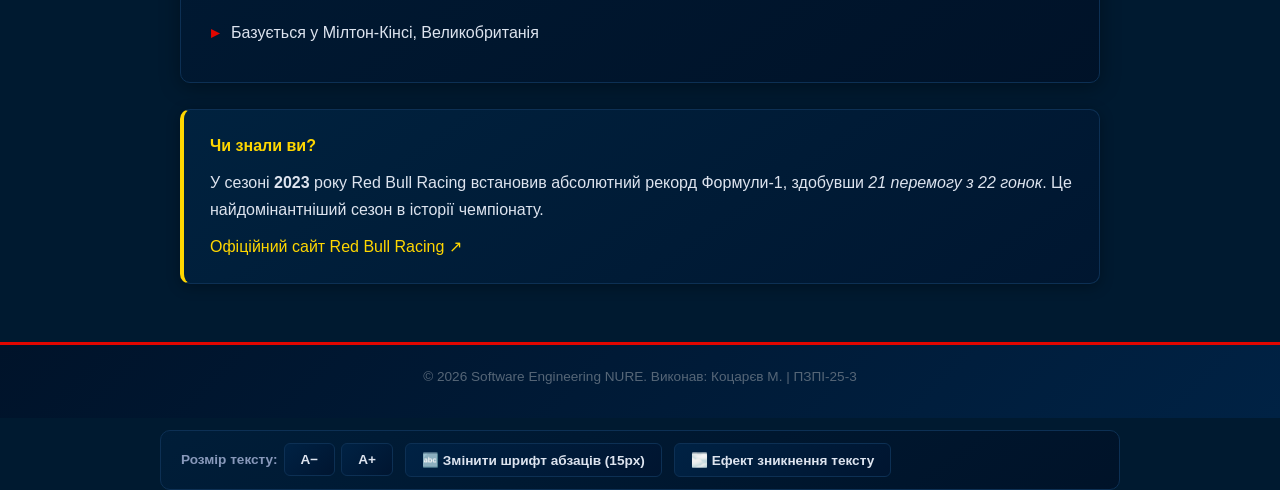
==== commit ac3df369: "lb3" ====
--- a/index.html
+++ b/index.html
@@ -14,7 +14,11 @@
 <body id="top">
     <!-- Хедер -->
     <header>
-        <h1>Red Bull Racing</h1>
+        <div class="header__top-row">
+            <h1>Red Bull Racing</h1>
+            <!-- Блок 1, Завдання 4: Текстові годинники у шапці -->
+            <div class="header__clock" id="header-clock">00:00:00</div>
+        </div>
         <p>Інформаційний сайт про команду Формули-1 | Сезон 2026</p>
     </header>
 
@@ -46,8 +50,46 @@
         </ul>
     </nav>
 
+    <!-- Блок 1, Завдання 2: Іконка болида, що рухається по екрану -->
+    <img id="moving-car" class="js-moving-car" src="img/f1_icon.png" alt="Іконка болида F1" width="60" height="35">
+
+    <!-- Панель інструментів JS (кнопки) -->
+    <div class="js-toolbar">
+        <!-- Блок 2, Завдання 3: Кнопки зміни розміру тексту -->
+        <div class="js-toolbar__group">
+            <span class="js-toolbar__label">Розмір тексту:</span>
+            <button id="btn-font-minus" class="js-btn" title="Зменшити шрифт">A−</button>
+            <button id="btn-font-plus" class="js-btn" title="Збільшити шрифт">A+</button>
+        </div>
+        <!-- Блок 1, Завдання 3: Кнопка зміни шрифту абзаців -->
+        <button id="btn-change-font" class="js-btn">🔤 Змінити шрифт абзаців (15px)</button>
+        <!-- Блок 1, Завдання 5: Кнопка ефекту зникнення -->
+        <button id="btn-fade" class="js-btn">🌫️ Ефект зникнення тексту</button>
+    </div>
+
     <!-- Основний контент -->
     <main>
+        <!-- Блок 3, Завдання 2: Зворотний відлік до наступного Гран-прі -->
+        <section class="section countdown-section">
+            <h2>⏱️ Зворотний відлік</h2>
+            <p class="countdown__race-label">До старту: <strong id="countdown-label">Гран-прі Канади 2026</strong></p>
+            <div class="countdown" id="countdown-timer">
+                <!-- Значення заповнюються JavaScript -->
+            </div>
+        </section>
+
+        <!-- Блок 1, Завдання 1: Мотиваційна цитата Крістіана Хорнера -->
+        <section class="section js-quote-section">
+            <h2>💬 Слово керівника</h2>
+            <!-- Блок 1, Завдання 5: Цільовий блок для ефекту зникнення -->
+            <blockquote id="horner-quote" class="js-quote">
+                <!-- Текст вставляється через JavaScript -->
+            </blockquote>
+            <div id="fade-target" class="js-fade-target">
+                <p>Цей блок демонструє ефект плавного зникнення тексту. Натисніть кнопку «🌫️ Ефект зникнення тексту» у панелі інструментів вище, щоб побачити ефект у дії.</p>
+            </div>
+        </section>
+
         <!--історія-->
         <section class="section">
             <h2>Історія Red Bull Racing</h2>
@@ -55,7 +97,7 @@
             <p>Команду <strong>Red Bull Racing</strong> було засновано у 2005 році після придбання компанією
                 <u>Red Bull GmbH</u> команди Jaguar Racing. Штаб-квартира розташована у Мілтон-Кінсі, Великобританія.
             </p>
-            <p>Під керівництвом <strong>Крістіана Хорнера</strong> команда перетворилась на одну з домінуючих
+            <p>Під керівництвом <strong class="pilot-name" data-tooltip="<strong>Крістіан Хорнер</strong><br>Керівник команди Red Bull Racing">Крістіана Хорнера</strong> команда перетворилась на одну з домінуючих
                 сил у Формулі-1, здобувши безліч перемог та кілька чемпіонських титулів. У 2026 році команда
                 вступає в нову еру з оновленими технічними регламентами.</p>
         </section>
@@ -113,9 +155,10 @@
             </table>
         </section>
 
-        <!--новини-->
-        <section class="section">
-            <h2>Останні новини</h2>
+        <!-- Блок 3, Завдання 1: Ексклюзивний новинний блок (захист від копіювання) -->
+        <section class="section protected-section" id="protected-news">
+            <h2>🔒 Ексклюзивні новини</h2>
+            <span class="protected-badge">Захищено від копіювання</span>
 
             <article>
                 <h3>Red Bull представив новий болід RB22</h3>
@@ -131,6 +174,19 @@
                 <p>Макс Ферстаппен заявив в інтерв'ю, що його головна мета — здобути <em>п'ятий титул чемпіона
                         світу</em> та допомогти команді повернути Кубок конструкторів.</p>
             </article>
+        </section>
+
+        <!-- Блок 2, Завдання 4: Сортування пілотів -->
+        <section class="section">
+            <h2>📊 Рейтинг пілотів Red Bull</h2>
+            <p>Сортування масиву об'єктів пілотів за ім'ям або очками (функції <code>sortByName</code> та <code>sortByPoints</code>):</p>
+            <div class="js-sort-controls">
+                <button id="btn-sort-name" class="js-btn">Сортувати за ім'ям</button>
+                <button id="btn-sort-points" class="js-btn js-btn--active">Сортувати за очками</button>
+            </div>
+            <div id="sort-output">
+                <!-- Таблиця заповнюється JavaScript -->
+            </div>
         </section>
 
         <!--хронологія-->
@@ -178,9 +234,28 @@
             <a href="https://www.redbullracing.com" target="_blank" rel="noopener">Офіційний сайт Red Bull Racing ↗</a>
         </aside>
 
+        <!-- Блок 2, Завдання 2: Панель телеметрії -->
+        <div class="telemetry" id="telemetry">
+            <h4 class="telemetry__title">📡 Телеметрія</h4>
+            <div class="telemetry__data">
+                <div class="telemetry__row">
+                    <span class="telemetry__label">Курсор X:</span>
+                    <span class="telemetry__value" id="tel-mouse-x">0</span>
+                </div>
+                <div class="telemetry__row">
+                    <span class="telemetry__label">Курсор Y:</span>
+                    <span class="telemetry__value" id="tel-mouse-y">0</span>
+                </div>
+                <div class="telemetry__row">
+                    <span class="telemetry__label">Клавіша:</span>
+                    <span class="telemetry__value" id="tel-key">—</span>
+                </div>
+            </div>
+        </div>
+
     </main>
 
-    <!-- Фіксована кнопка «Підтримати команду» -->
+    <!-- Фіксована кнопка «Нагору» -->
     <a href="#" class="support-btn">⬆Нагору</a>
 
     <!-- Футер -->
@@ -188,6 +263,9 @@
         <p>&copy; 2026 Software Engineering NURE. Виконав: Коцарєв М. | ПЗПІ-25-3</p>
     </footer>
 
+    <!-- Підключення JavaScript -->
+    <script src="script.js"></script>
+
 </body>
 
 </html>
--- a/style.css
+++ b/style.css
@@ -58,6 +58,29 @@
     text-shadow: 0 2px 6px rgba(0, 0, 0, 0.5);
 }
 
+/* БЕМ: header__top-row — рядок із заголовком та годинником */
+.header__top-row {
+    display: flex;
+    align-items: center;
+    justify-content: space-between;
+    flex-wrap: wrap;
+    gap: 12px;
+}
+
+/* Блок 1, Завдання 4: Стилі текстових годинників у шапці */
+.header__clock {
+    font-family: 'Courier New', Courier, monospace;
+    font-size: 1.3em;
+    font-weight: 700;
+    color: #e10600;
+    background: rgba(0, 0, 0, 0.35);
+    padding: 6px 16px;
+    border-radius: 6px;
+    border: 1px solid rgba(225, 6, 0, 0.4);
+    letter-spacing: 2px;
+    text-shadow: 0 0 10px rgba(225, 6, 0, 0.5);
+}
+
 /* БЕМ: header__title */
 header h1 {
     color: #ffd700;
@@ -827,6 +850,337 @@
 }
 
 /* =============================================================
+   ЛАБОРАТОРНА №3: СТИЛІ ДЛЯ JAVASCRIPT-КОМПОНЕНТІВ
+   ============================================================= */
+
+/* --- Блок 1, Завдання 2: Іконка болида, що рухається --- */
+.js-moving-car {
+    position: fixed;
+    z-index: 999;
+    pointer-events: none;
+    transition: top 0.4s ease-out, left 0.4s ease-out;
+    filter: drop-shadow(0 2px 8px rgba(255, 215, 0, 0.5));
+    opacity: 0.85;
+}
+
+/* --- Панель інструментів JS --- */
+.js-toolbar {
+    max-width: 960px;
+    width: 100%;
+    margin: 12px auto 0;
+    padding: 12px 20px;
+    display: flex;
+    align-items: center;
+    gap: 12px;
+    flex-wrap: wrap;
+    background: linear-gradient(145deg, rgba(0, 30, 58, 0.85) 0%, rgba(0, 18, 40, 0.92) 100%);
+    border: 1px solid #0d3054;
+    border-radius: 10px;
+}
+
+.js-toolbar__group {
+    display: flex;
+    align-items: center;
+    gap: 6px;
+}
+
+.js-toolbar__label {
+    color: #8899bb;
+    font-size: 0.85em;
+    font-weight: 600;
+}
+
+/* Кнопки JS */
+.js-btn {
+    background: linear-gradient(135deg, #002244, #001530);
+    color: #dde4ef;
+    border: 1px solid #0d3054;
+    padding: 8px 16px;
+    border-radius: 6px;
+    font-size: 0.85em;
+    font-weight: 600;
+    cursor: pointer;
+    transition: all 0.25s ease;
+    font-family: inherit;
+}
+
+.js-btn:hover {
+    background: linear-gradient(135deg, #003366, #002244);
+    border-color: #ffd700;
+    color: #ffd700;
+    transform: translateY(-1px);
+    box-shadow: 0 3px 10px rgba(255, 215, 0, 0.15);
+}
+
+.js-btn:active {
+    transform: translateY(0);
+}
+
+/* Модифікатор — активна кнопка */
+.js-btn--active {
+    background: linear-gradient(135deg, #e10600, #b00500);
+    color: #fff;
+    border-color: #e10600;
+}
+
+/* Модифікатор — кнопка «виконано» */
+.js-btn--done {
+    background: linear-gradient(135deg, #006633, #004d26);
+    color: #66ff99;
+    border-color: #006633;
+}
+
+/* --- Блок 1, Завдання 1: Блок мотиваційної цитати --- */
+.js-quote-section {
+    border-left: 4px solid #ffd700;
+}
+
+.js-quote {
+    font-style: italic;
+    color: #ffd700;
+    background: rgba(255, 215, 0, 0.06);
+    padding: 18px 24px;
+    border-radius: 8px;
+    line-height: 1.6;
+    margin: 12px 0;
+    border-left: 3px solid #e10600;
+    text-shadow: 0 1px 3px rgba(0, 0, 0, 0.3);
+}
+
+/* --- Блок 1, Завдання 5: Блок для ефекту зникнення --- */
+.js-fade-target {
+    background: rgba(0, 30, 60, 0.5);
+    padding: 16px 20px;
+    border-radius: 8px;
+    border: 1px dashed #0d3054;
+    margin-top: 12px;
+    transition: opacity 0.3s ease;
+}
+
+/* --- Блок 2, Завдання 1: Всплываюча підказка (tooltip) --- */
+.pilot-name {
+    cursor: pointer;
+    color: #fff;
+    position: relative;
+    transition: color 0.2s;
+}
+
+.pilot-name:hover {
+    color: #ffd700;
+}
+
+/* Іконка кліку біля імені пілота */
+.pilot-name::after {
+    content: ' ℹ️';
+    font-size: 0.7em;
+    opacity: 0.6;
+    transition: opacity 0.2s;
+}
+
+.pilot-name:hover::after {
+    opacity: 1;
+}
+
+/* Підказка */
+.js-tooltip {
+    position: absolute;
+    z-index: 1000;
+    background: linear-gradient(145deg, #001e3a 0%, #002244 100%);
+    border: 1px solid #ffd700;
+    border-radius: 10px;
+    padding: 16px 20px;
+    color: #dde4ef;
+    font-size: 0.9em;
+    line-height: 1.7;
+    box-shadow: 0 8px 32px rgba(0, 0, 0, 0.6), 0 0 20px rgba(255, 215, 0, 0.1);
+    opacity: 0;
+    transform: scale(0.9) translateY(8px);
+    transition: opacity 0.3s ease, transform 0.3s ease;
+    pointer-events: none;
+}
+
+.js-tooltip--visible {
+    opacity: 1;
+    transform: scale(1) translateY(0);
+    pointer-events: auto;
+}
+
+/* Стрілка підказки (знизу — при відображенні зверху) */
+.js-tooltip--above::after {
+    content: '';
+    position: absolute;
+    bottom: -8px;
+    left: 50%;
+    transform: translateX(-50%);
+    width: 0;
+    height: 0;
+    border-left: 8px solid transparent;
+    border-right: 8px solid transparent;
+    border-top: 8px solid #ffd700;
+}
+
+/* Стрілка підказки (зверху — при відображенні знизу) */
+.js-tooltip--below::before {
+    content: '';
+    position: absolute;
+    top: -8px;
+    left: 50%;
+    transform: translateX(-50%);
+    width: 0;
+    height: 0;
+    border-left: 8px solid transparent;
+    border-right: 8px solid transparent;
+    border-bottom: 8px solid #ffd700;
+}
+
+/* --- Блок 2, Завдання 2: Панель телеметрії --- */
+.telemetry {
+    position: fixed;
+    bottom: 80px;
+    left: 20px;
+    z-index: 500;
+    background: linear-gradient(145deg, rgba(0, 20, 42, 0.95) 0%, rgba(0, 12, 30, 0.98) 100%);
+    border: 1px solid #0d3054;
+    border-radius: 10px;
+    padding: 14px 18px;
+    min-width: 200px;
+    box-shadow: 0 4px 20px rgba(0, 0, 0, 0.5);
+    backdrop-filter: blur(8px);
+}
+
+.telemetry__title {
+    color: #ffd700;
+    font-size: 0.85em;
+    margin-bottom: 10px;
+    padding-bottom: 6px;
+    border-bottom: 1px solid #0d3054;
+}
+
+.telemetry__data {
+    display: flex;
+    flex-direction: column;
+    gap: 6px;
+}
+
+.telemetry__row {
+    display: flex;
+    justify-content: space-between;
+    gap: 12px;
+    align-items: center;
+}
+
+.telemetry__label {
+    color: #5577aa;
+    font-size: 0.8em;
+    font-weight: 600;
+    white-space: nowrap;
+}
+
+.telemetry__value {
+    color: #00ff88;
+    font-family: 'Courier New', Courier, monospace;
+    font-size: 0.85em;
+    font-weight: 700;
+    text-shadow: 0 0 6px rgba(0, 255, 136, 0.3);
+}
+
+/* --- Блок 3, Завдання 2: Зворотний відлік до Гран-прі --- */
+.countdown-section {
+    text-align: center;
+    border-top: 3px solid #e10600;
+    border-bottom: 3px solid #e10600;
+}
+
+.countdown__race-label {
+    color: #8899bb;
+    font-size: 0.95em;
+    margin-bottom: 16px;
+}
+
+.countdown {
+    display: flex;
+    justify-content: center;
+    align-items: center;
+    gap: 8px;
+    flex-wrap: wrap;
+}
+
+.countdown__item {
+    display: flex;
+    flex-direction: column;
+    align-items: center;
+    background: rgba(0, 0, 0, 0.3);
+    padding: 12px 18px;
+    border-radius: 8px;
+    border: 1px solid #0d3054;
+    min-width: 70px;
+}
+
+.countdown__value {
+    font-family: 'Courier New', Courier, monospace;
+    font-size: 2em;
+    font-weight: 800;
+    color: #ffd700;
+    text-shadow: 0 0 12px rgba(255, 215, 0, 0.4);
+    line-height: 1;
+}
+
+.countdown__unit {
+    font-size: 0.7em;
+    color: #5577aa;
+    margin-top: 4px;
+    text-transform: uppercase;
+    letter-spacing: 1px;
+    font-weight: 600;
+}
+
+.countdown__separator {
+    font-size: 1.8em;
+    font-weight: 700;
+    color: #e10600;
+    line-height: 1;
+    padding-bottom: 18px;
+}
+
+/* --- Блок 2, Завдання 4: Таблиця сортування пілотів --- */
+.js-sort-controls {
+    display: flex;
+    gap: 10px;
+    margin-bottom: 14px;
+    flex-wrap: wrap;
+}
+
+.js-sort-table {
+    width: 100%;
+    border-collapse: collapse;
+    margin-top: 10px;
+}
+
+/* --- Блок 3, Завдання 1: Захищений новинний блок --- */
+.protected-section {
+    position: relative;
+    user-select: none;
+    -webkit-user-select: none;
+    -moz-user-select: none;
+    -ms-user-select: none;
+}
+
+.protected-badge {
+    display: inline-block;
+    background: rgba(225, 6, 0, 0.15);
+    color: #e10600;
+    font-size: 0.72em;
+    font-weight: 700;
+    text-transform: uppercase;
+    letter-spacing: 0.8px;
+    padding: 4px 12px;
+    border-radius: 20px;
+    border: 1px solid rgba(225, 6, 0, 0.3);
+    margin-bottom: 14px;
+}
+
+
+/* =============================================================
    АДАПТИВНІСТЬ — @media запити
    ============================================================= */
 
@@ -958,6 +1312,40 @@
         font-size: 0.78em;
         bottom: 14px;
         right: 14px;
+    }
+
+    /* --- Адаптивність JS-компонентів --- */
+    .js-toolbar {
+        margin: 8px 12px 0;
+        padding: 10px 14px;
+        gap: 8px;
+    }
+
+    .telemetry {
+        bottom: 60px;
+        left: 10px;
+        padding: 10px 14px;
+        min-width: 160px;
+        font-size: 0.85em;
+    }
+
+    .header__clock {
+        font-size: 1em;
+        padding: 4px 10px;
+    }
+
+    .countdown__value {
+        font-size: 1.5em;
+    }
+
+    .countdown__item {
+        padding: 8px 12px;
+        min-width: 55px;
+    }
+
+    .countdown__separator {
+        font-size: 1.2em;
+        padding-bottom: 14px;
     }
 }
 
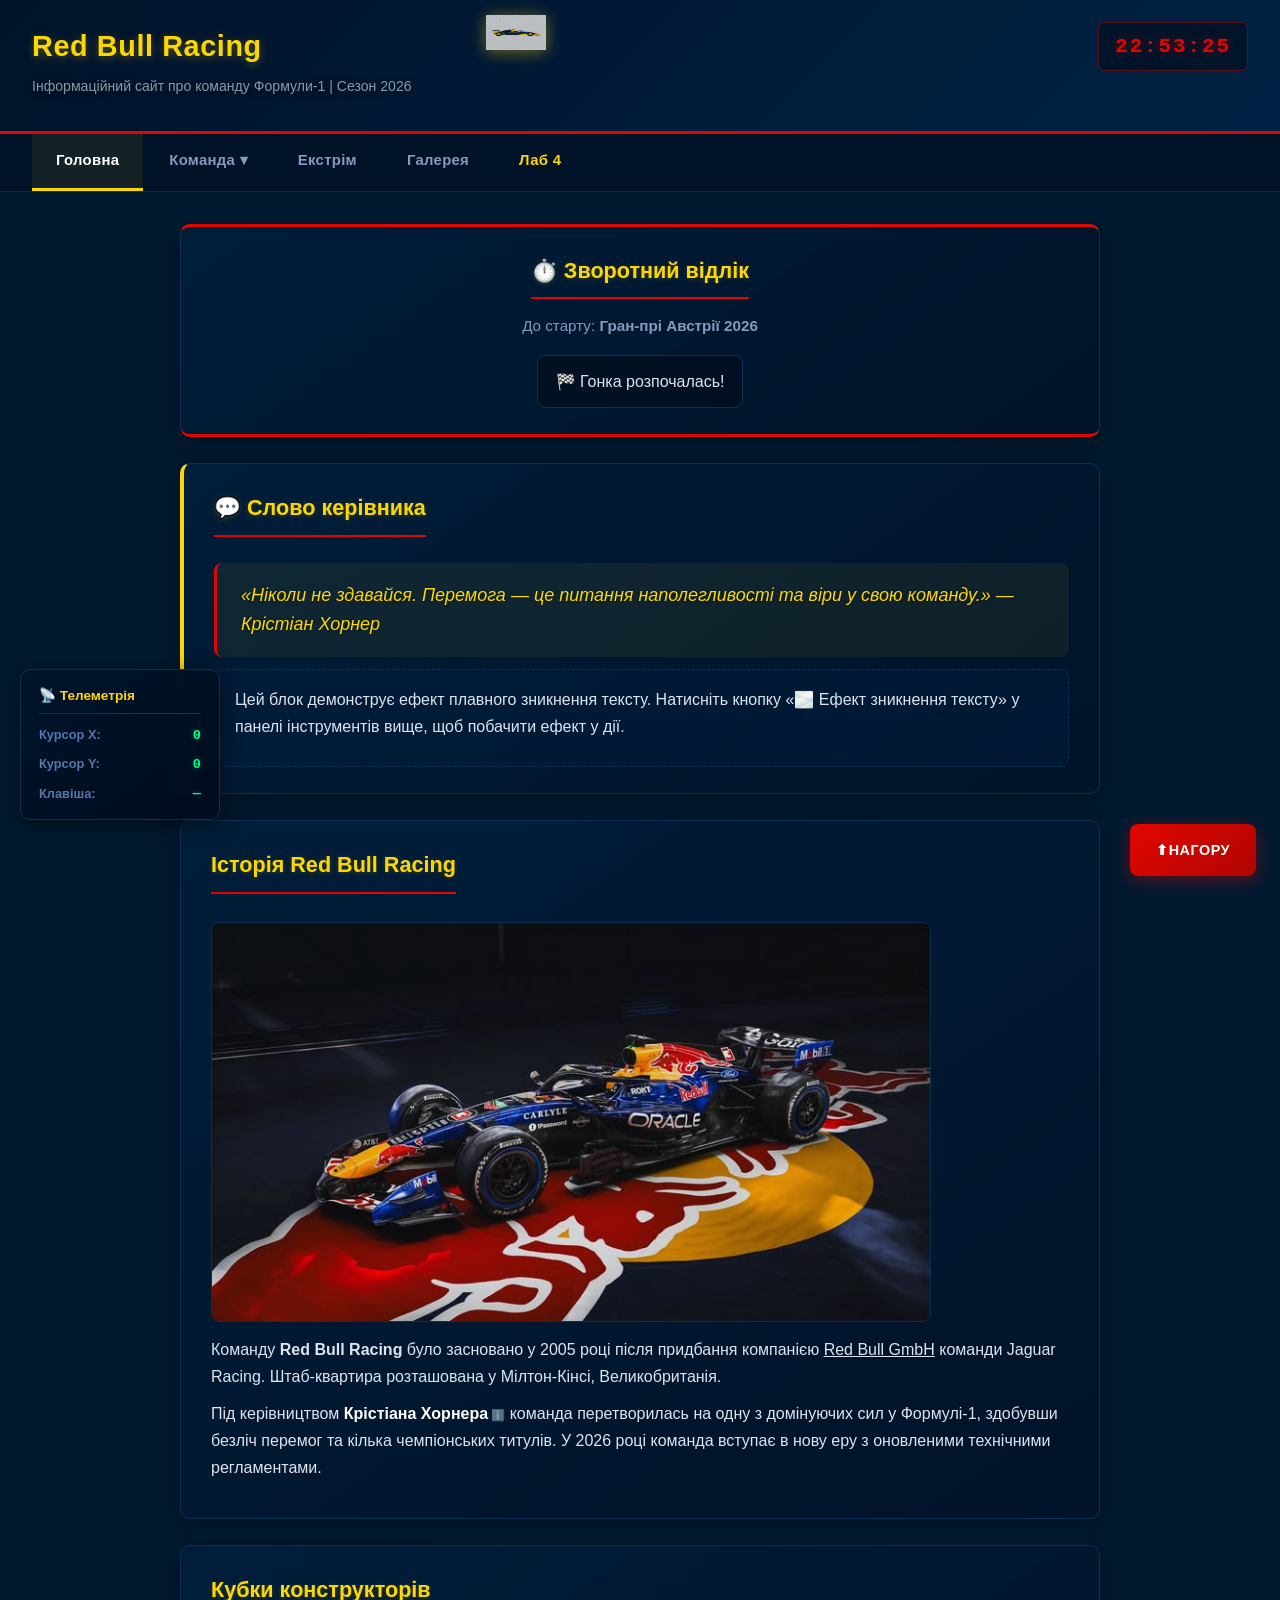
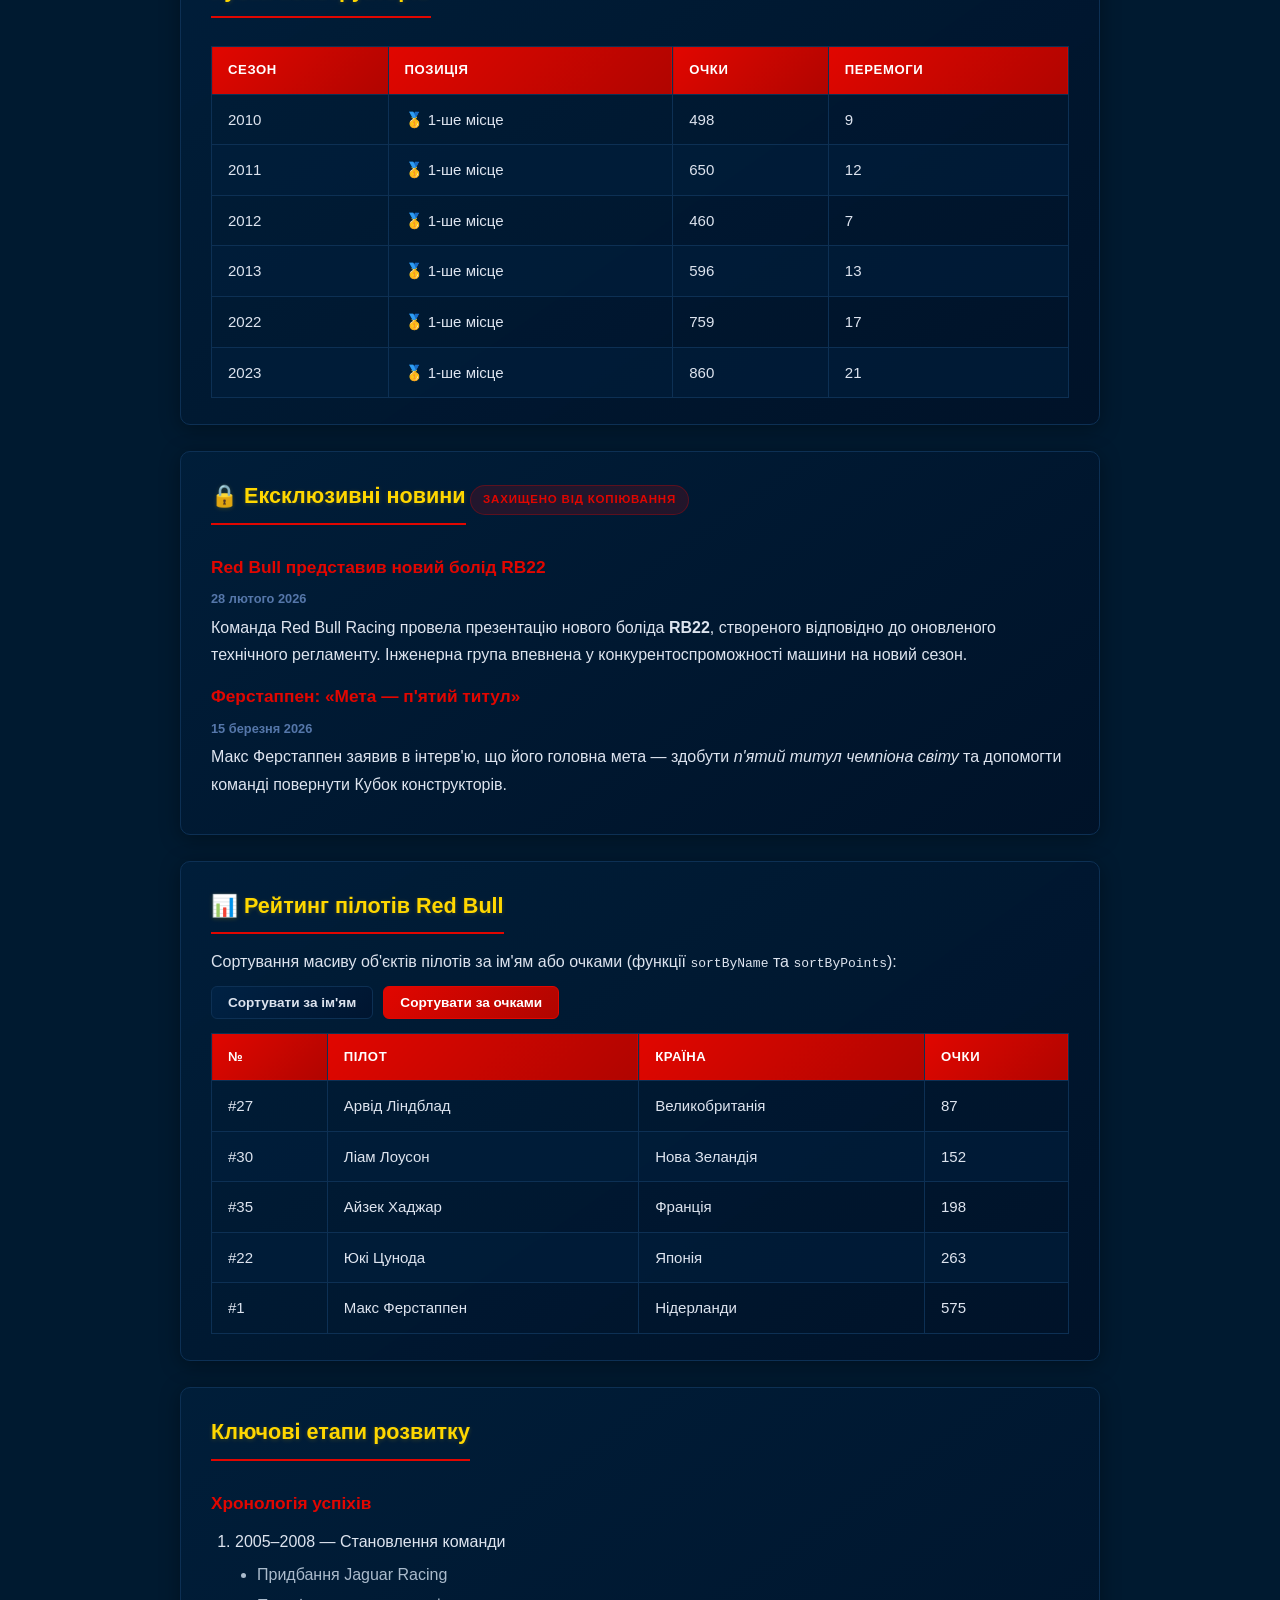
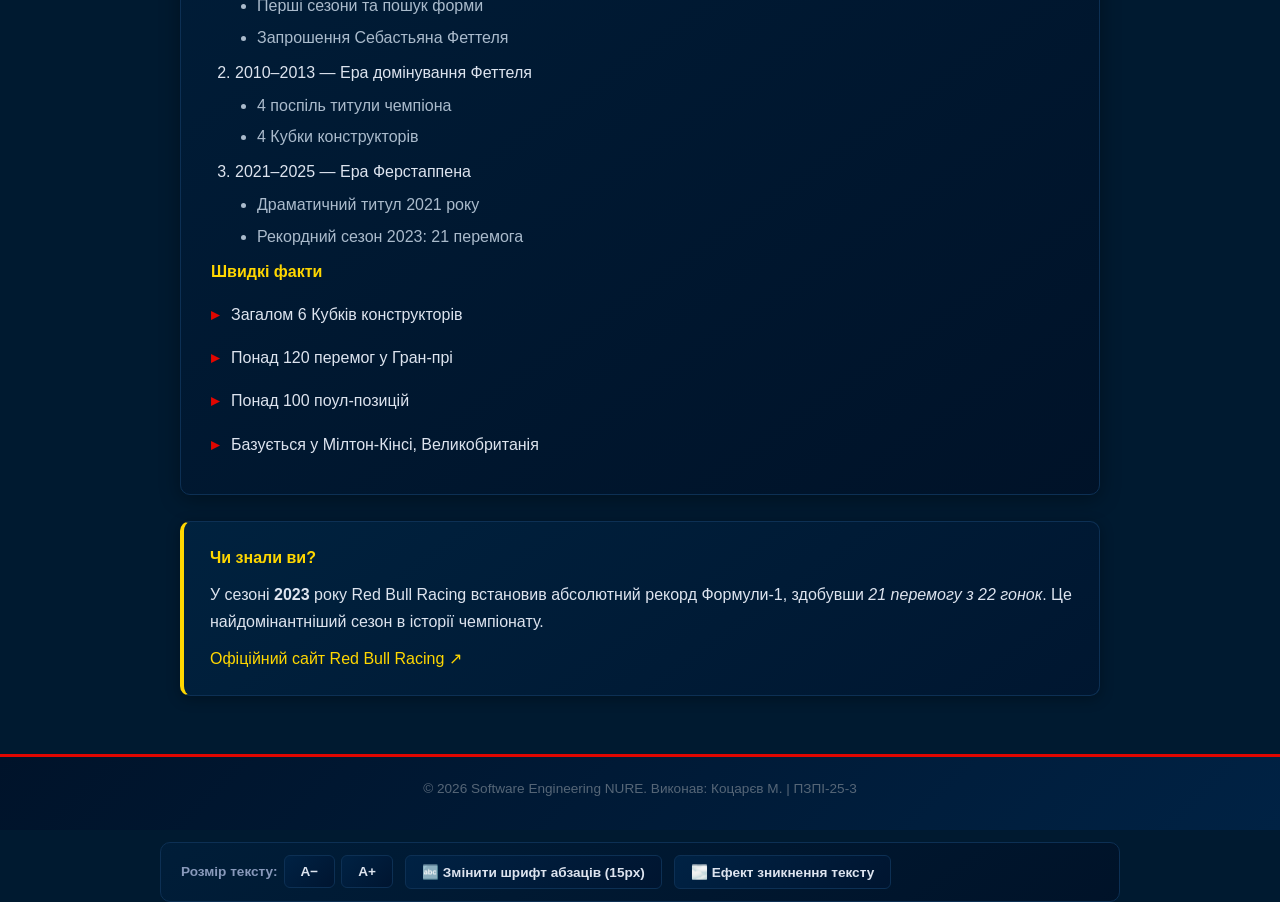
==== commit 70ecaa89: "lb4" ====
--- a/index.html
+++ b/index.html
@@ -46,6 +46,9 @@
             </li>
             <li class="nav__item">
                 <a href="gallery.html" class="nav__link">Галерея</a>
+            </li>
+            <li class="nav__item">
+                <a href="bootstrap-page.html" class="nav__link" style="color: #fcd700;">Лаб 4</a>
             </li>
         </ul>
     </nav>
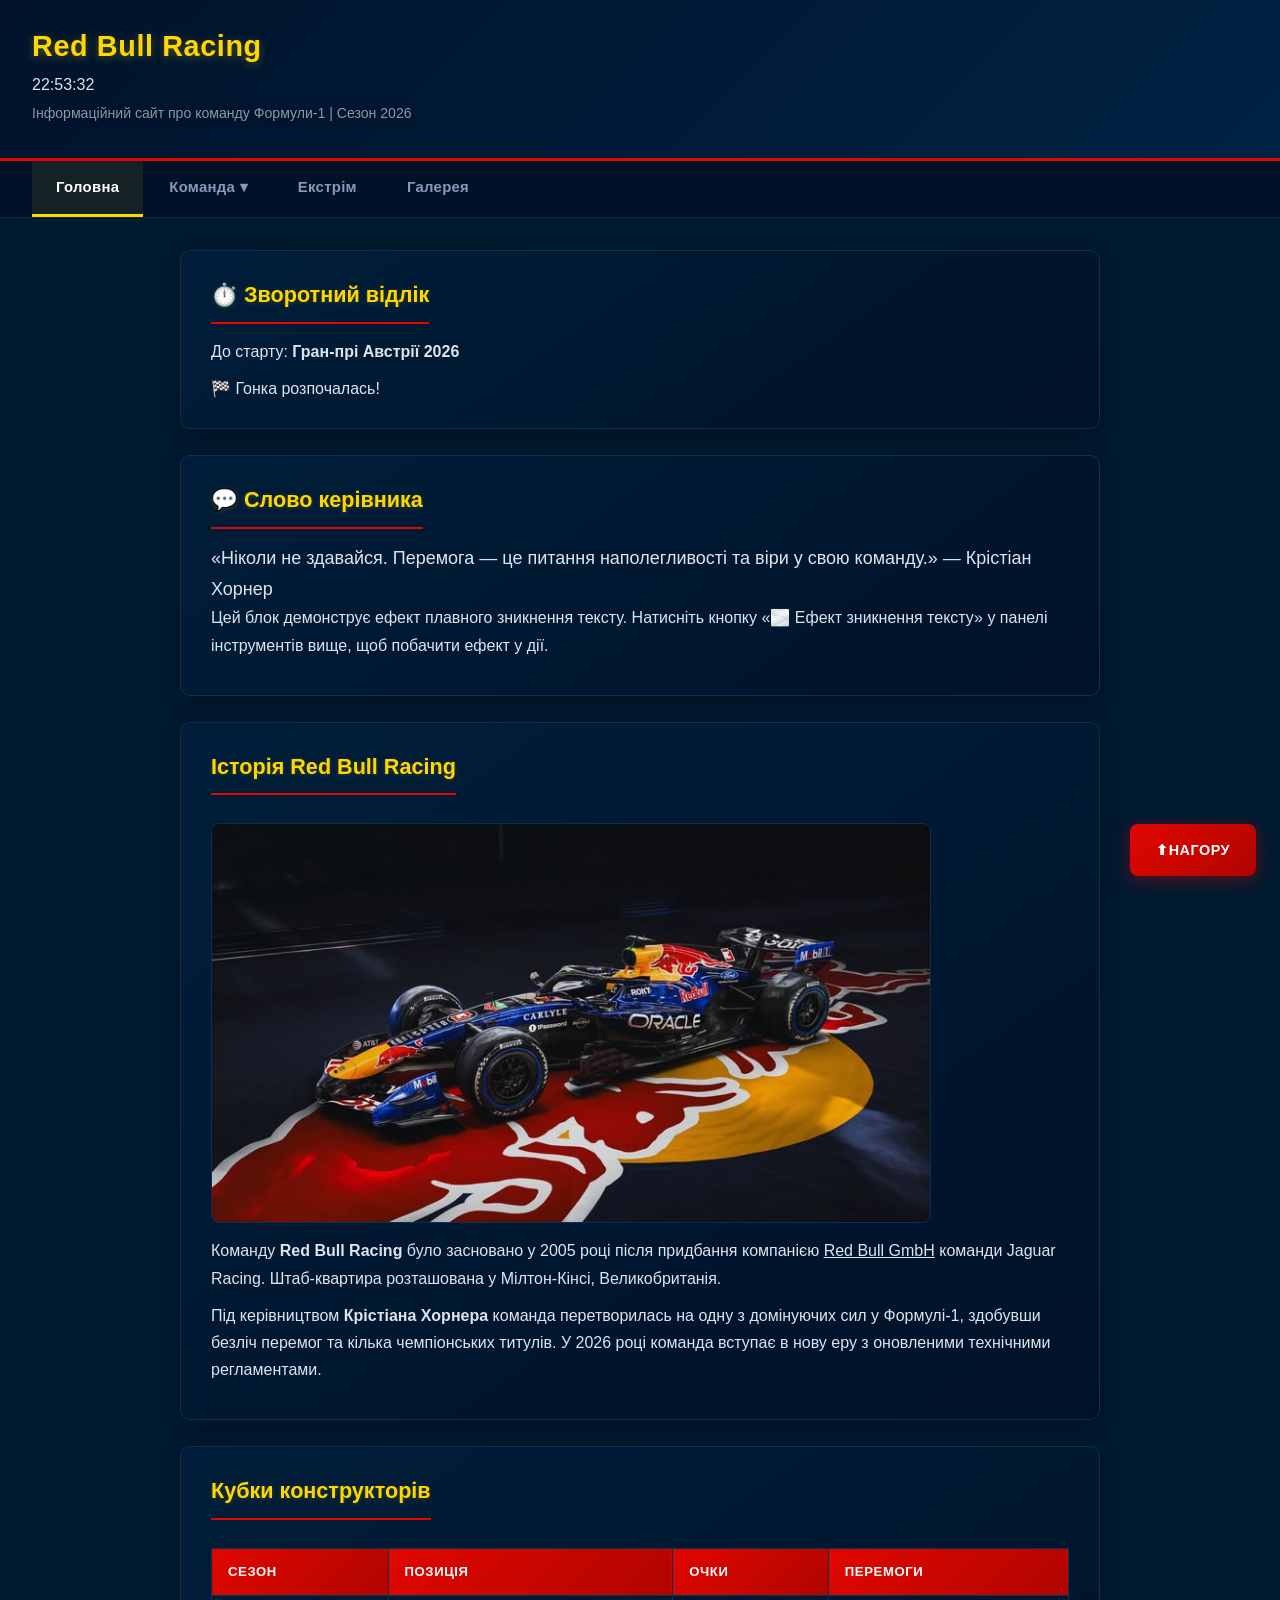
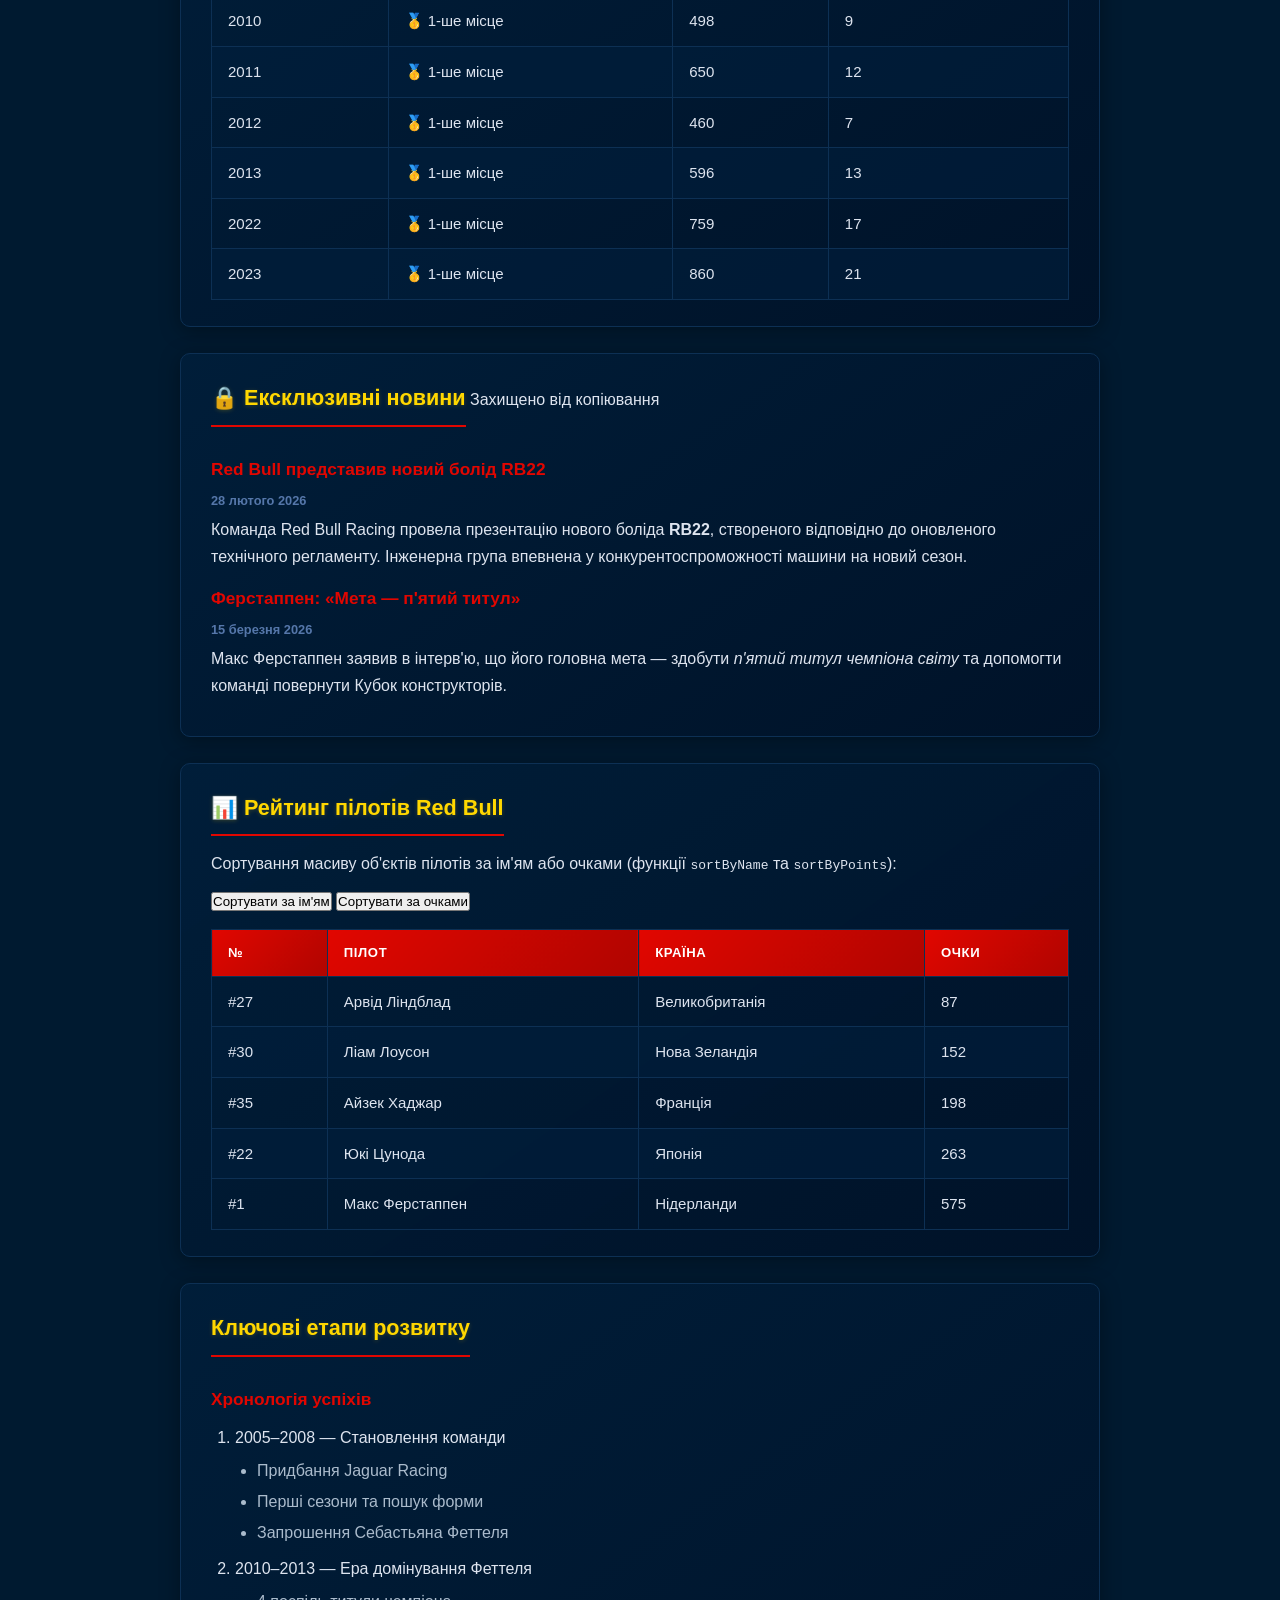
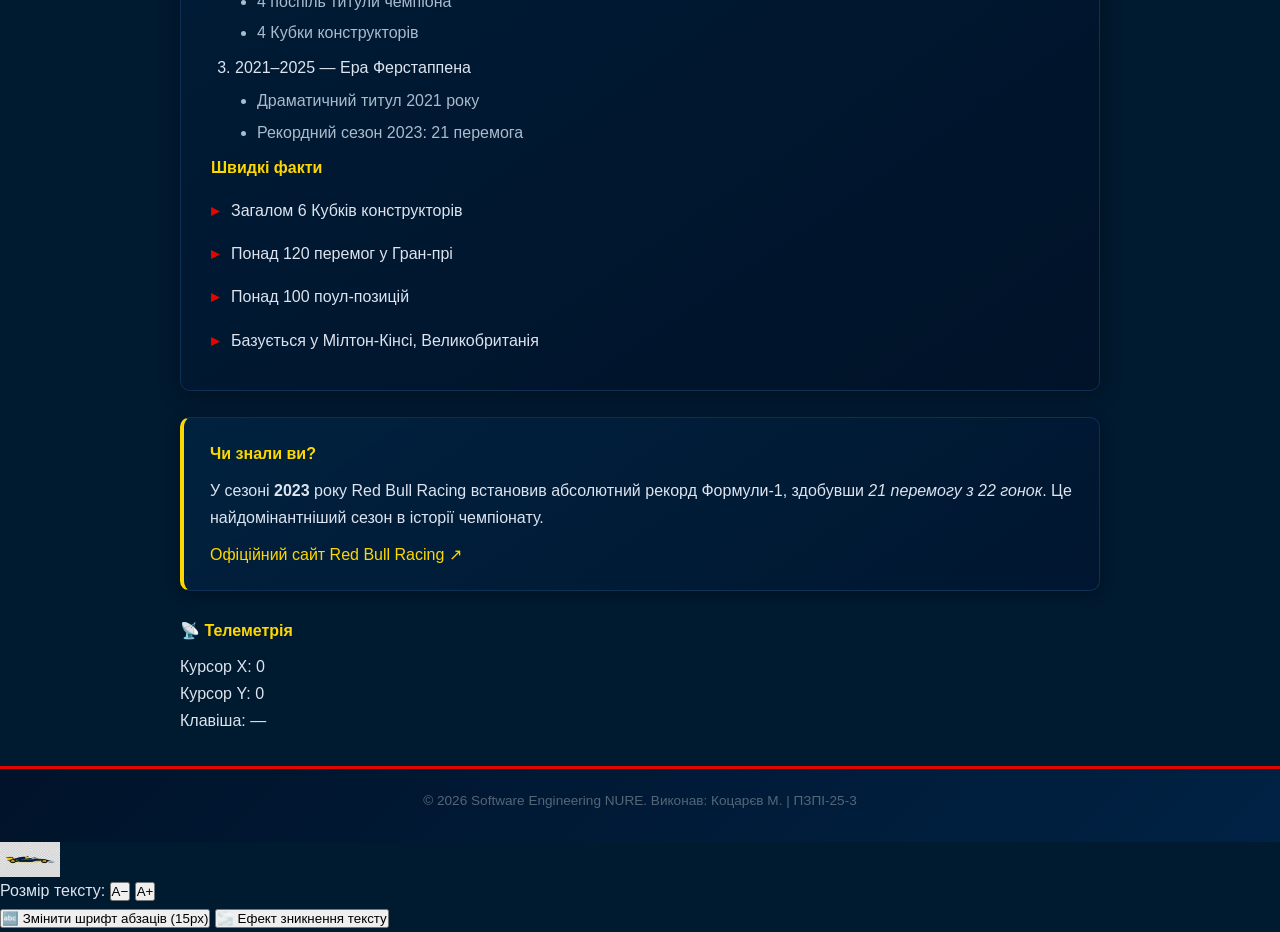
==== commit 1109ce30: "звіт" ====
--- a/index.html
+++ b/index.html
@@ -16,7 +16,6 @@
     <header>
         <div class="header__top-row">
             <h1>Red Bull Racing</h1>
-            <!-- Блок 1, Завдання 4: Текстові годинники у шапці -->
             <div class="header__clock" id="header-clock">00:00:00</div>
         </div>
         <p>Інформаційний сайт про команду Формули-1 | Сезон 2026</p>
@@ -47,9 +46,6 @@
             <li class="nav__item">
                 <a href="gallery.html" class="nav__link">Галерея</a>
             </li>
-            <li class="nav__item">
-                <a href="bootstrap-page.html" class="nav__link" style="color: #fcd700;">Лаб 4</a>
-            </li>
         </ul>
     </nav>
 
@@ -58,35 +54,27 @@
 
     <!-- Панель інструментів JS (кнопки) -->
     <div class="js-toolbar">
-        <!-- Блок 2, Завдання 3: Кнопки зміни розміру тексту -->
         <div class="js-toolbar__group">
             <span class="js-toolbar__label">Розмір тексту:</span>
             <button id="btn-font-minus" class="js-btn" title="Зменшити шрифт">A−</button>
             <button id="btn-font-plus" class="js-btn" title="Збільшити шрифт">A+</button>
         </div>
-        <!-- Блок 1, Завдання 3: Кнопка зміни шрифту абзаців -->
         <button id="btn-change-font" class="js-btn">🔤 Змінити шрифт абзаців (15px)</button>
-        <!-- Блок 1, Завдання 5: Кнопка ефекту зникнення -->
         <button id="btn-fade" class="js-btn">🌫️ Ефект зникнення тексту</button>
     </div>
 
     <!-- Основний контент -->
     <main>
-        <!-- Блок 3, Завдання 2: Зворотний відлік до наступного Гран-прі -->
         <section class="section countdown-section">
             <h2>⏱️ Зворотний відлік</h2>
             <p class="countdown__race-label">До старту: <strong id="countdown-label">Гран-прі Канади 2026</strong></p>
             <div class="countdown" id="countdown-timer">
-                <!-- Значення заповнюються JavaScript -->
-            </div>
-        </section>
-
-        <!-- Блок 1, Завдання 1: Мотиваційна цитата Крістіана Хорнера -->
+            </div>
+        </section>
+
         <section class="section js-quote-section">
             <h2>💬 Слово керівника</h2>
-            <!-- Блок 1, Завдання 5: Цільовий блок для ефекту зникнення -->
             <blockquote id="horner-quote" class="js-quote">
-                <!-- Текст вставляється через JavaScript -->
             </blockquote>
             <div id="fade-target" class="js-fade-target">
                 <p>Цей блок демонструє ефект плавного зникнення тексту. Натисніть кнопку «🌫️ Ефект зникнення тексту» у панелі інструментів вище, щоб побачити ефект у дії.</p>
@@ -158,7 +146,6 @@
             </table>
         </section>
 
-        <!-- Блок 3, Завдання 1: Ексклюзивний новинний блок (захист від копіювання) -->
         <section class="section protected-section" id="protected-news">
             <h2>🔒 Ексклюзивні новини</h2>
             <span class="protected-badge">Захищено від копіювання</span>
@@ -179,7 +166,6 @@
             </article>
         </section>
 
-        <!-- Блок 2, Завдання 4: Сортування пілотів -->
         <section class="section">
             <h2>📊 Рейтинг пілотів Red Bull</h2>
             <p>Сортування масиву об'єктів пілотів за ім'ям або очками (функції <code>sortByName</code> та <code>sortByPoints</code>):</p>
@@ -188,7 +174,6 @@
                 <button id="btn-sort-points" class="js-btn js-btn--active">Сортувати за очками</button>
             </div>
             <div id="sort-output">
-                <!-- Таблиця заповнюється JavaScript -->
             </div>
         </section>
 
@@ -237,7 +222,7 @@
             <a href="https://www.redbullracing.com" target="_blank" rel="noopener">Офіційний сайт Red Bull Racing ↗</a>
         </aside>
 
-        <!-- Блок 2, Завдання 2: Панель телеметрії -->
+        <!-- Панель телеметрії -->
         <div class="telemetry" id="telemetry">
             <h4 class="telemetry__title">📡 Телеметрія</h4>
             <div class="telemetry__data">
--- a/style.css
+++ b/style.css
@@ -1,17 +1,11 @@
-/* =============================================================
-   Red Bull Racing — Фан-сайт | Сезон 2026
-   Лабораторна робота №2: CSS Grid, БЕМ, адаптивність
-   Автор: Коцарєв М. | ПЗПІ-25-3, ХНУРЕ
-   ============================================================= */
-
-/* ------ UNIVERSAL RESET ------ */
+/*UNIVERSAL RESET*/
 * {
     margin: 0;
     padding: 0;
     box-sizing: border-box;
 }
 
-/* ------ CSS GRID: ЗАГАЛЬНИЙ ЛЕЙАУТ СТОРІНКИ ------ */
+/*CSS GRID: ЗАГАЛЬНИЙ ЛЕЙАУТ СТОРІНКИ */
 /* Тіло документа — основний грід-контейнер з чотирма рядками:
    header → nav → main → footer */
 body {
@@ -48,37 +42,12 @@
     color: #ffe766;
 }
 
-/* =============================================================
-   БЛОК: HEADER (header)
-   ============================================================= */
+/*БЛОК: HEADER (header)*/
 header {
     background: linear-gradient(135deg, #00132a 0%, #002244 100%);
     padding: 22px 32px;
     border-bottom: 3px solid #e10600;
     text-shadow: 0 2px 6px rgba(0, 0, 0, 0.5);
-}
-
-/* БЕМ: header__top-row — рядок із заголовком та годинником */
-.header__top-row {
-    display: flex;
-    align-items: center;
-    justify-content: space-between;
-    flex-wrap: wrap;
-    gap: 12px;
-}
-
-/* Блок 1, Завдання 4: Стилі текстових годинників у шапці */
-.header__clock {
-    font-family: 'Courier New', Courier, monospace;
-    font-size: 1.3em;
-    font-weight: 700;
-    color: #e10600;
-    background: rgba(0, 0, 0, 0.35);
-    padding: 6px 16px;
-    border-radius: 6px;
-    border: 1px solid rgba(225, 6, 0, 0.4);
-    letter-spacing: 2px;
-    text-shadow: 0 0 10px rgba(225, 6, 0, 0.5);
 }
 
 /* БЕМ: header__title */
@@ -98,16 +67,14 @@
     margin-top: 4px;
 }
 
-/* =============================================================
-   БЛОК: NAV (nav) — Навігація з гамбургер-меню
-   ============================================================= */
+/* БЛОК: NAV (nav) — Навігація з гамбургер-меню*/
 
 /* -- Checkbox hack: приховуємо справжній чекбокс -- */
 .nav__checkbox {
     display: none;
 }
 
-/* -- Гамбургер-іконка (3 лінії) — прихована на desktop -- */
+/* -- Гамбургер-іконка — прихована на desktop -- */
 .nav__hamburger {
     display: none;
     cursor: pointer;
@@ -244,9 +211,7 @@
     text-decoration: none;
 }
 
-/* =============================================================
-   БЛОК: MAIN — основний контент
-   ============================================================= */
+/*БЛОК: MAIN — основний контент*/
 main {
     max-width: 960px;
     width: 100%;
@@ -254,9 +219,7 @@
     padding: 0 20px;
 }
 
-/* =============================================================
-   БЛОК: SECTION (section) — секції контенту
-   ============================================================= */
+/*БЛОК: SECTION (section) — секції контенту */
 .section {
     background: linear-gradient(145deg, rgba(0, 30, 58, 0.92) 0%, rgba(0, 18, 40, 0.96) 100%);
     border: 1px solid #0d3054;
@@ -272,9 +235,7 @@
     box-shadow: 0 8px 28px rgba(0, 0, 0, 0.5);
 }
 
-/* =============================================================
-   ЗАГОЛОВКИ
-   ============================================================= */
+/* ЗАГОЛОВКИ*/
 h2 {
     color: #ffd700;
     margin-bottom: 14px;
@@ -316,9 +277,7 @@
     margin-bottom: 10px;
 }
 
-/* =============================================================
-   БЛОК: TABLE — таблиця статистики
-   ============================================================= */
+/* БЛОК: TABLE — таблиця статистики */
 table {
     width: 100%;
     border-collapse: collapse;
@@ -349,9 +308,7 @@
     background-color: rgba(225, 6, 0, 0.1);
 }
 
-/* =============================================================
-   БЛОК: LIST — списки (БЕМ)
-   ============================================================= */
+/* БЛОК: LIST — списки (БЕМ) */
 /* БЕМ: list--markers (маркований список) */
 .list--markers {
     list-style: none;
@@ -395,9 +352,7 @@
     color: #aabbcc;
 }
 
-/* =============================================================
-   БЛОК: PILOT — картки пілотів (CSS Grid)
-   ============================================================= */
+/*  БЛОК: PILOT — картки пілотів */
 /* БЕМ: pilot__grid — сітка пілотів */
 .pilot__grid {
     display: grid;
@@ -463,9 +418,7 @@
     box-shadow: 0 6px 22px rgba(255, 215, 0, 0.35);
 }
 
-/* =============================================================
-   БЛОК: CARDS — сітка карток (CSS Grid)
-   ============================================================= */
+/* БЛОК: CARDS — сітка карток (CSS Grid)*/
 /* БЕМ: cards__grid */
 .cards__grid {
     display: grid;
@@ -515,9 +468,7 @@
     margin-bottom: 10px;
 }
 
-/* =============================================================
-   БЛОК: MEDIA — відео, iframe, аудіо
-   ============================================================= */
+/* БЛОК: MEDIA — відео, iframe, аудіо */
 /* БЕМ: media__video */
 .media__video {
     margin-top: 14px;
@@ -587,9 +538,7 @@
     font-weight: 700;
 }
 
-/* =============================================================
-   БЛОК: SIDEBAR (aside)
-   ============================================================= */
+/* БЛОК: SIDEBAR (aside) */
 .sidebar {
     background: linear-gradient(145deg, rgba(0, 35, 65, 0.85) 0%, rgba(0, 22, 48, 0.92) 100%);
     border: 1px solid #0d3054;
@@ -605,9 +554,7 @@
     margin-bottom: 10px;
 }
 
-/* =============================================================
-   БЛОК: HERO-IMG — головне зображення
-   ============================================================= */
+/* БЛОК: HERO-IMG — головне зображення*/
 .hero-img {
     width: 100%;
     max-width: 720px;
@@ -623,9 +570,7 @@
     opacity: 1;
 }
 
-/* =============================================================
-   БЛОК: NEWS — новини
-   ============================================================= */
+/*БЛОК: NEWS — новини*/
 /* БЕМ: news__date */
 .news__date {
     font-size: 0.8em;
@@ -634,9 +579,7 @@
     margin-bottom: 4px;
 }
 
-/* =============================================================
-   БЛОК: PAGE — елементи сторінки
-   ============================================================= */
+/*  БЛОК: PAGE — елементи сторінки*/
 /* БЕМ: page__back-to-top — кнопка «Наверх» */
 .page__back-to-top {
     display: inline-block;
@@ -658,9 +601,7 @@
     text-decoration: none;
 }
 
-/* =============================================================
-   БЛОК: FORM — форма (анкета фаната)
-   ============================================================= */
+/*БЛОК: FORM — форма (анкета фаната) */
 /* БЕМ: form__card */
 .form__card {
     margin-top: 16px;
@@ -726,9 +667,7 @@
     box-shadow: 0 6px 16px rgba(225, 6, 0, 0.35);
 }
 
-/* =============================================================
-   БЛОК: SUPPORT — фіксована кнопка «Підтримати команду»
-   ============================================================= */
+/*БЛОК: SUPPORT — фіксована кнопка «Підтримати команду» */
 .support-btn {
     position: fixed;
     bottom: 24px;
@@ -756,9 +695,7 @@
     text-decoration: none;
 }
 
-/* =============================================================
-   БЛОК: GALLERY — галерея (CSS Grid + анімації)
-   ============================================================= */
+/* БЛОК: GALLERY — галерея (CSS Grid + анімації) */
 
 /* Контейнер галереї з grid-template-areas */
 .gallery {
@@ -805,7 +742,6 @@
     min-height: 200px;
     object-fit: cover;
     display: block;
-    /* Початковий стан: чорно-білий фільтр */
     filter: grayscale(80%);
     transition: transform 0.4s ease, filter 0.4s ease;
 }
@@ -837,9 +773,7 @@
     transform: translateY(0);
 }
 
-/* =============================================================
-   БЛОК: FOOTER
-   ============================================================= */
+/*БЛОК: FOOTER*/
 footer {
     background: linear-gradient(135deg, #00132a 0%, #002244 100%);
     text-align: center;
@@ -849,340 +783,7 @@
     color: #556677;
 }
 
-/* =============================================================
-   ЛАБОРАТОРНА №3: СТИЛІ ДЛЯ JAVASCRIPT-КОМПОНЕНТІВ
-   ============================================================= */
-
-/* --- Блок 1, Завдання 2: Іконка болида, що рухається --- */
-.js-moving-car {
-    position: fixed;
-    z-index: 999;
-    pointer-events: none;
-    transition: top 0.4s ease-out, left 0.4s ease-out;
-    filter: drop-shadow(0 2px 8px rgba(255, 215, 0, 0.5));
-    opacity: 0.85;
-}
-
-/* --- Панель інструментів JS --- */
-.js-toolbar {
-    max-width: 960px;
-    width: 100%;
-    margin: 12px auto 0;
-    padding: 12px 20px;
-    display: flex;
-    align-items: center;
-    gap: 12px;
-    flex-wrap: wrap;
-    background: linear-gradient(145deg, rgba(0, 30, 58, 0.85) 0%, rgba(0, 18, 40, 0.92) 100%);
-    border: 1px solid #0d3054;
-    border-radius: 10px;
-}
-
-.js-toolbar__group {
-    display: flex;
-    align-items: center;
-    gap: 6px;
-}
-
-.js-toolbar__label {
-    color: #8899bb;
-    font-size: 0.85em;
-    font-weight: 600;
-}
-
-/* Кнопки JS */
-.js-btn {
-    background: linear-gradient(135deg, #002244, #001530);
-    color: #dde4ef;
-    border: 1px solid #0d3054;
-    padding: 8px 16px;
-    border-radius: 6px;
-    font-size: 0.85em;
-    font-weight: 600;
-    cursor: pointer;
-    transition: all 0.25s ease;
-    font-family: inherit;
-}
-
-.js-btn:hover {
-    background: linear-gradient(135deg, #003366, #002244);
-    border-color: #ffd700;
-    color: #ffd700;
-    transform: translateY(-1px);
-    box-shadow: 0 3px 10px rgba(255, 215, 0, 0.15);
-}
-
-.js-btn:active {
-    transform: translateY(0);
-}
-
-/* Модифікатор — активна кнопка */
-.js-btn--active {
-    background: linear-gradient(135deg, #e10600, #b00500);
-    color: #fff;
-    border-color: #e10600;
-}
-
-/* Модифікатор — кнопка «виконано» */
-.js-btn--done {
-    background: linear-gradient(135deg, #006633, #004d26);
-    color: #66ff99;
-    border-color: #006633;
-}
-
-/* --- Блок 1, Завдання 1: Блок мотиваційної цитати --- */
-.js-quote-section {
-    border-left: 4px solid #ffd700;
-}
-
-.js-quote {
-    font-style: italic;
-    color: #ffd700;
-    background: rgba(255, 215, 0, 0.06);
-    padding: 18px 24px;
-    border-radius: 8px;
-    line-height: 1.6;
-    margin: 12px 0;
-    border-left: 3px solid #e10600;
-    text-shadow: 0 1px 3px rgba(0, 0, 0, 0.3);
-}
-
-/* --- Блок 1, Завдання 5: Блок для ефекту зникнення --- */
-.js-fade-target {
-    background: rgba(0, 30, 60, 0.5);
-    padding: 16px 20px;
-    border-radius: 8px;
-    border: 1px dashed #0d3054;
-    margin-top: 12px;
-    transition: opacity 0.3s ease;
-}
-
-/* --- Блок 2, Завдання 1: Всплываюча підказка (tooltip) --- */
-.pilot-name {
-    cursor: pointer;
-    color: #fff;
-    position: relative;
-    transition: color 0.2s;
-}
-
-.pilot-name:hover {
-    color: #ffd700;
-}
-
-/* Іконка кліку біля імені пілота */
-.pilot-name::after {
-    content: ' ℹ️';
-    font-size: 0.7em;
-    opacity: 0.6;
-    transition: opacity 0.2s;
-}
-
-.pilot-name:hover::after {
-    opacity: 1;
-}
-
-/* Підказка */
-.js-tooltip {
-    position: absolute;
-    z-index: 1000;
-    background: linear-gradient(145deg, #001e3a 0%, #002244 100%);
-    border: 1px solid #ffd700;
-    border-radius: 10px;
-    padding: 16px 20px;
-    color: #dde4ef;
-    font-size: 0.9em;
-    line-height: 1.7;
-    box-shadow: 0 8px 32px rgba(0, 0, 0, 0.6), 0 0 20px rgba(255, 215, 0, 0.1);
-    opacity: 0;
-    transform: scale(0.9) translateY(8px);
-    transition: opacity 0.3s ease, transform 0.3s ease;
-    pointer-events: none;
-}
-
-.js-tooltip--visible {
-    opacity: 1;
-    transform: scale(1) translateY(0);
-    pointer-events: auto;
-}
-
-/* Стрілка підказки (знизу — при відображенні зверху) */
-.js-tooltip--above::after {
-    content: '';
-    position: absolute;
-    bottom: -8px;
-    left: 50%;
-    transform: translateX(-50%);
-    width: 0;
-    height: 0;
-    border-left: 8px solid transparent;
-    border-right: 8px solid transparent;
-    border-top: 8px solid #ffd700;
-}
-
-/* Стрілка підказки (зверху — при відображенні знизу) */
-.js-tooltip--below::before {
-    content: '';
-    position: absolute;
-    top: -8px;
-    left: 50%;
-    transform: translateX(-50%);
-    width: 0;
-    height: 0;
-    border-left: 8px solid transparent;
-    border-right: 8px solid transparent;
-    border-bottom: 8px solid #ffd700;
-}
-
-/* --- Блок 2, Завдання 2: Панель телеметрії --- */
-.telemetry {
-    position: fixed;
-    bottom: 80px;
-    left: 20px;
-    z-index: 500;
-    background: linear-gradient(145deg, rgba(0, 20, 42, 0.95) 0%, rgba(0, 12, 30, 0.98) 100%);
-    border: 1px solid #0d3054;
-    border-radius: 10px;
-    padding: 14px 18px;
-    min-width: 200px;
-    box-shadow: 0 4px 20px rgba(0, 0, 0, 0.5);
-    backdrop-filter: blur(8px);
-}
-
-.telemetry__title {
-    color: #ffd700;
-    font-size: 0.85em;
-    margin-bottom: 10px;
-    padding-bottom: 6px;
-    border-bottom: 1px solid #0d3054;
-}
-
-.telemetry__data {
-    display: flex;
-    flex-direction: column;
-    gap: 6px;
-}
-
-.telemetry__row {
-    display: flex;
-    justify-content: space-between;
-    gap: 12px;
-    align-items: center;
-}
-
-.telemetry__label {
-    color: #5577aa;
-    font-size: 0.8em;
-    font-weight: 600;
-    white-space: nowrap;
-}
-
-.telemetry__value {
-    color: #00ff88;
-    font-family: 'Courier New', Courier, monospace;
-    font-size: 0.85em;
-    font-weight: 700;
-    text-shadow: 0 0 6px rgba(0, 255, 136, 0.3);
-}
-
-/* --- Блок 3, Завдання 2: Зворотний відлік до Гран-прі --- */
-.countdown-section {
-    text-align: center;
-    border-top: 3px solid #e10600;
-    border-bottom: 3px solid #e10600;
-}
-
-.countdown__race-label {
-    color: #8899bb;
-    font-size: 0.95em;
-    margin-bottom: 16px;
-}
-
-.countdown {
-    display: flex;
-    justify-content: center;
-    align-items: center;
-    gap: 8px;
-    flex-wrap: wrap;
-}
-
-.countdown__item {
-    display: flex;
-    flex-direction: column;
-    align-items: center;
-    background: rgba(0, 0, 0, 0.3);
-    padding: 12px 18px;
-    border-radius: 8px;
-    border: 1px solid #0d3054;
-    min-width: 70px;
-}
-
-.countdown__value {
-    font-family: 'Courier New', Courier, monospace;
-    font-size: 2em;
-    font-weight: 800;
-    color: #ffd700;
-    text-shadow: 0 0 12px rgba(255, 215, 0, 0.4);
-    line-height: 1;
-}
-
-.countdown__unit {
-    font-size: 0.7em;
-    color: #5577aa;
-    margin-top: 4px;
-    text-transform: uppercase;
-    letter-spacing: 1px;
-    font-weight: 600;
-}
-
-.countdown__separator {
-    font-size: 1.8em;
-    font-weight: 700;
-    color: #e10600;
-    line-height: 1;
-    padding-bottom: 18px;
-}
-
-/* --- Блок 2, Завдання 4: Таблиця сортування пілотів --- */
-.js-sort-controls {
-    display: flex;
-    gap: 10px;
-    margin-bottom: 14px;
-    flex-wrap: wrap;
-}
-
-.js-sort-table {
-    width: 100%;
-    border-collapse: collapse;
-    margin-top: 10px;
-}
-
-/* --- Блок 3, Завдання 1: Захищений новинний блок --- */
-.protected-section {
-    position: relative;
-    user-select: none;
-    -webkit-user-select: none;
-    -moz-user-select: none;
-    -ms-user-select: none;
-}
-
-.protected-badge {
-    display: inline-block;
-    background: rgba(225, 6, 0, 0.15);
-    color: #e10600;
-    font-size: 0.72em;
-    font-weight: 700;
-    text-transform: uppercase;
-    letter-spacing: 0.8px;
-    padding: 4px 12px;
-    border-radius: 20px;
-    border: 1px solid rgba(225, 6, 0, 0.3);
-    margin-bottom: 14px;
-}
-
-
-/* =============================================================
-   АДАПТИВНІСТЬ — @media запити
-   ============================================================= */
+/* АДАПТИВНІСТЬ — @media запити */
 
 /* ---- Планшети та мобільні пристрої (≤ 768px) ---- */
 @media (max-width: 768px) {
@@ -1312,40 +913,6 @@
         font-size: 0.78em;
         bottom: 14px;
         right: 14px;
-    }
-
-    /* --- Адаптивність JS-компонентів --- */
-    .js-toolbar {
-        margin: 8px 12px 0;
-        padding: 10px 14px;
-        gap: 8px;
-    }
-
-    .telemetry {
-        bottom: 60px;
-        left: 10px;
-        padding: 10px 14px;
-        min-width: 160px;
-        font-size: 0.85em;
-    }
-
-    .header__clock {
-        font-size: 1em;
-        padding: 4px 10px;
-    }
-
-    .countdown__value {
-        font-size: 1.5em;
-    }
-
-    .countdown__item {
-        padding: 8px 12px;
-        min-width: 55px;
-    }
-
-    .countdown__separator {
-        font-size: 1.2em;
-        padding-bottom: 14px;
     }
 }
 
